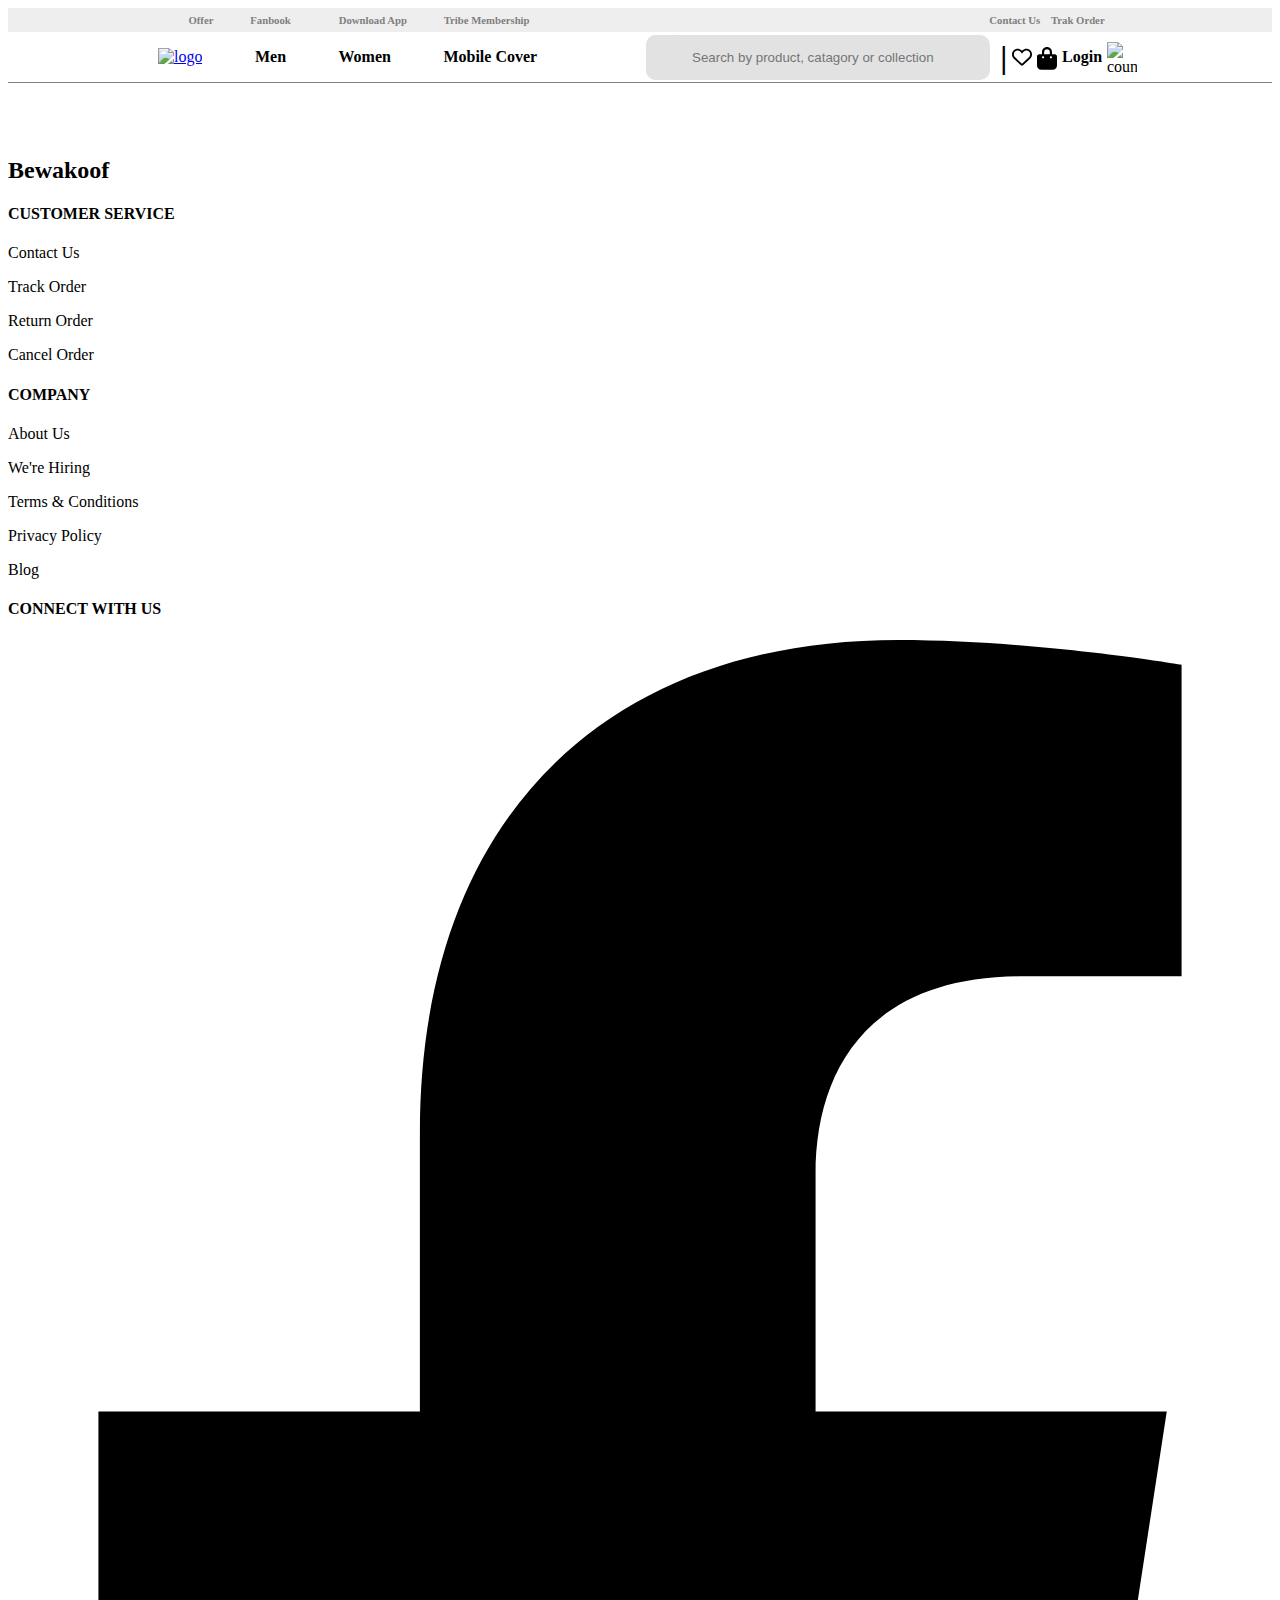
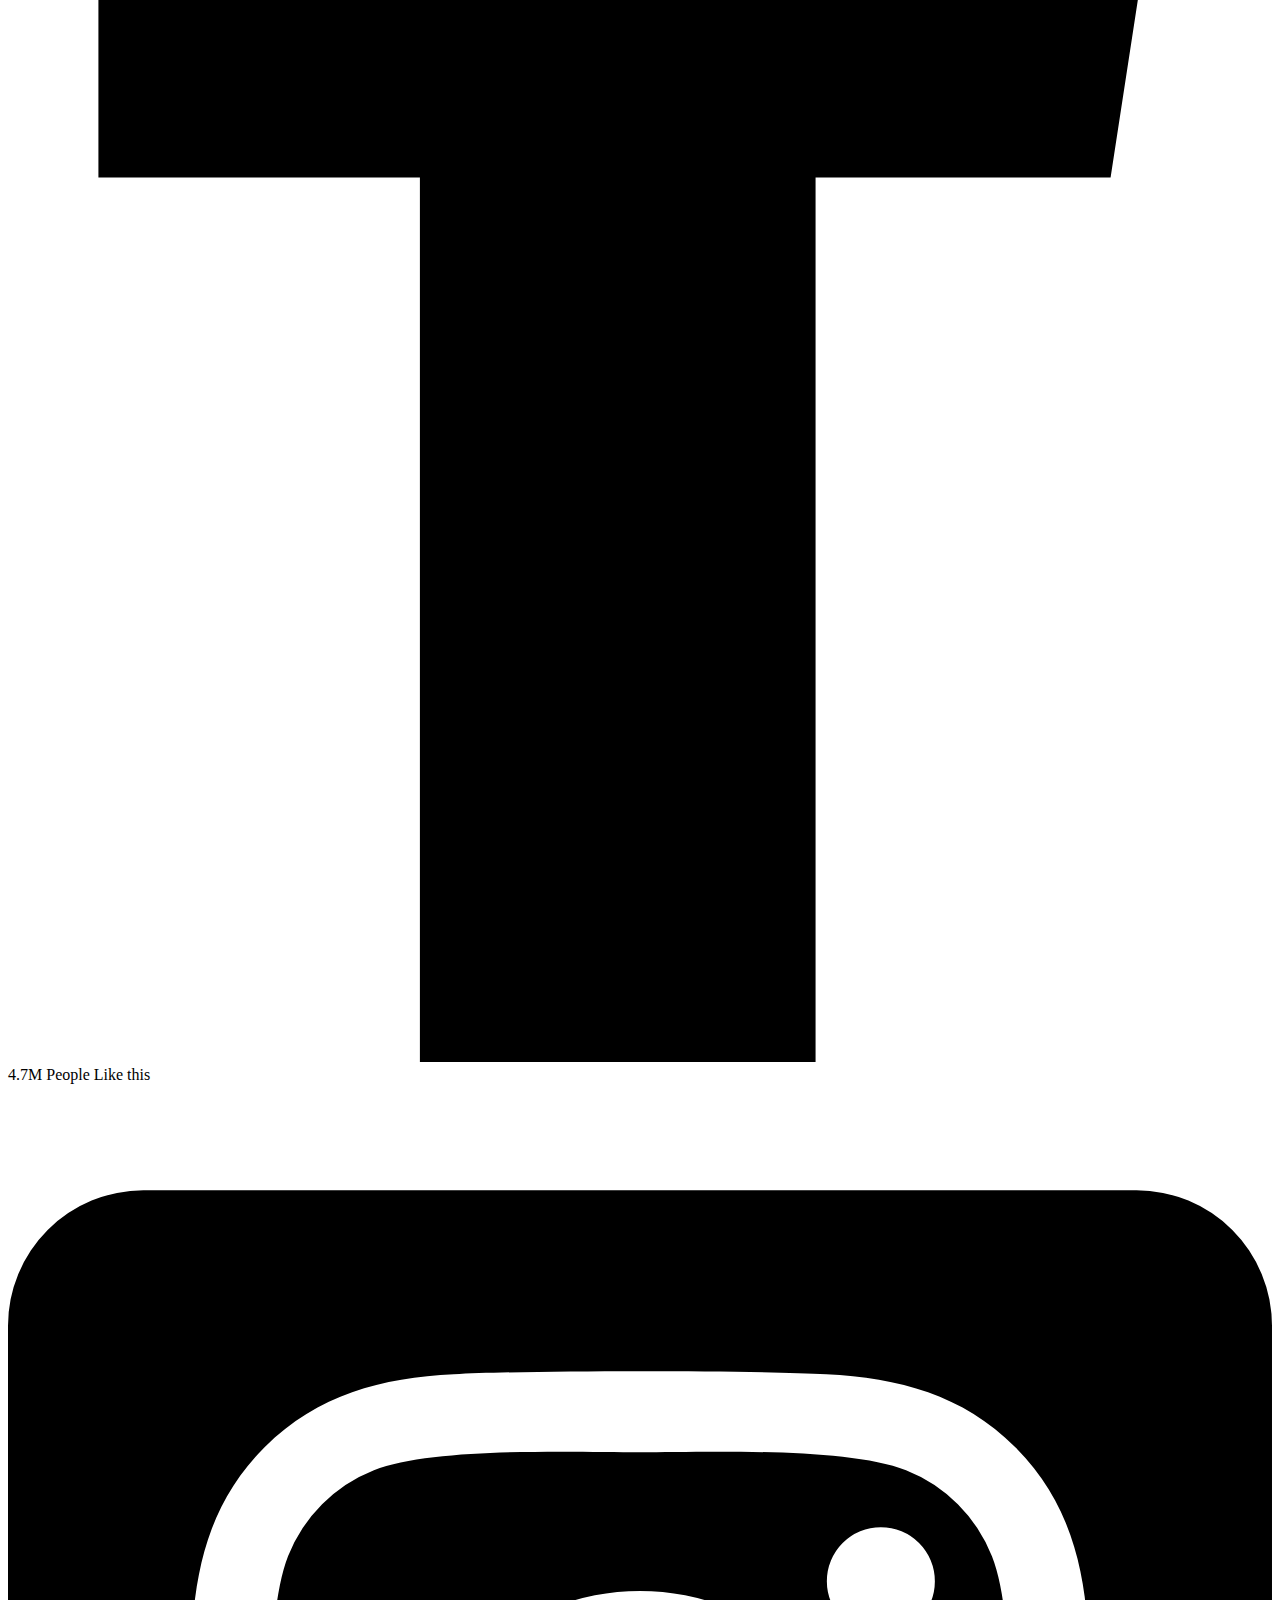
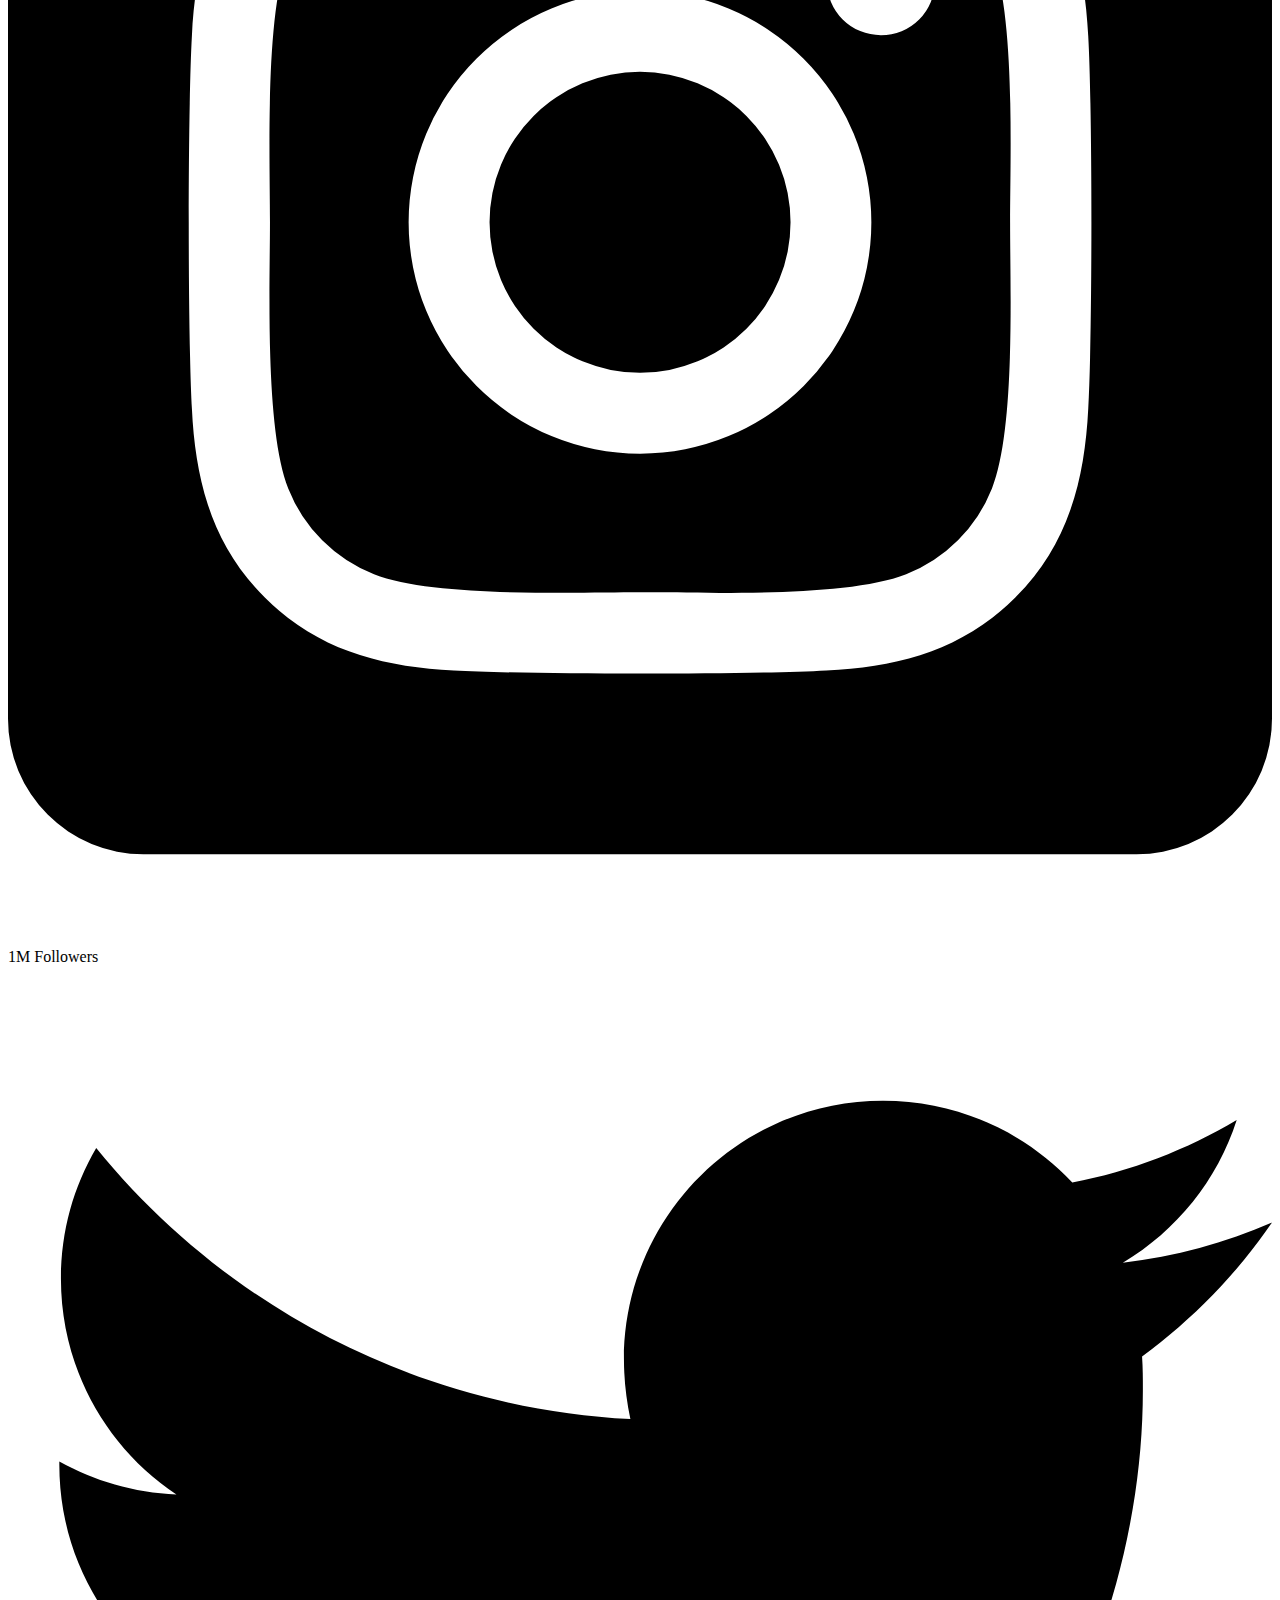
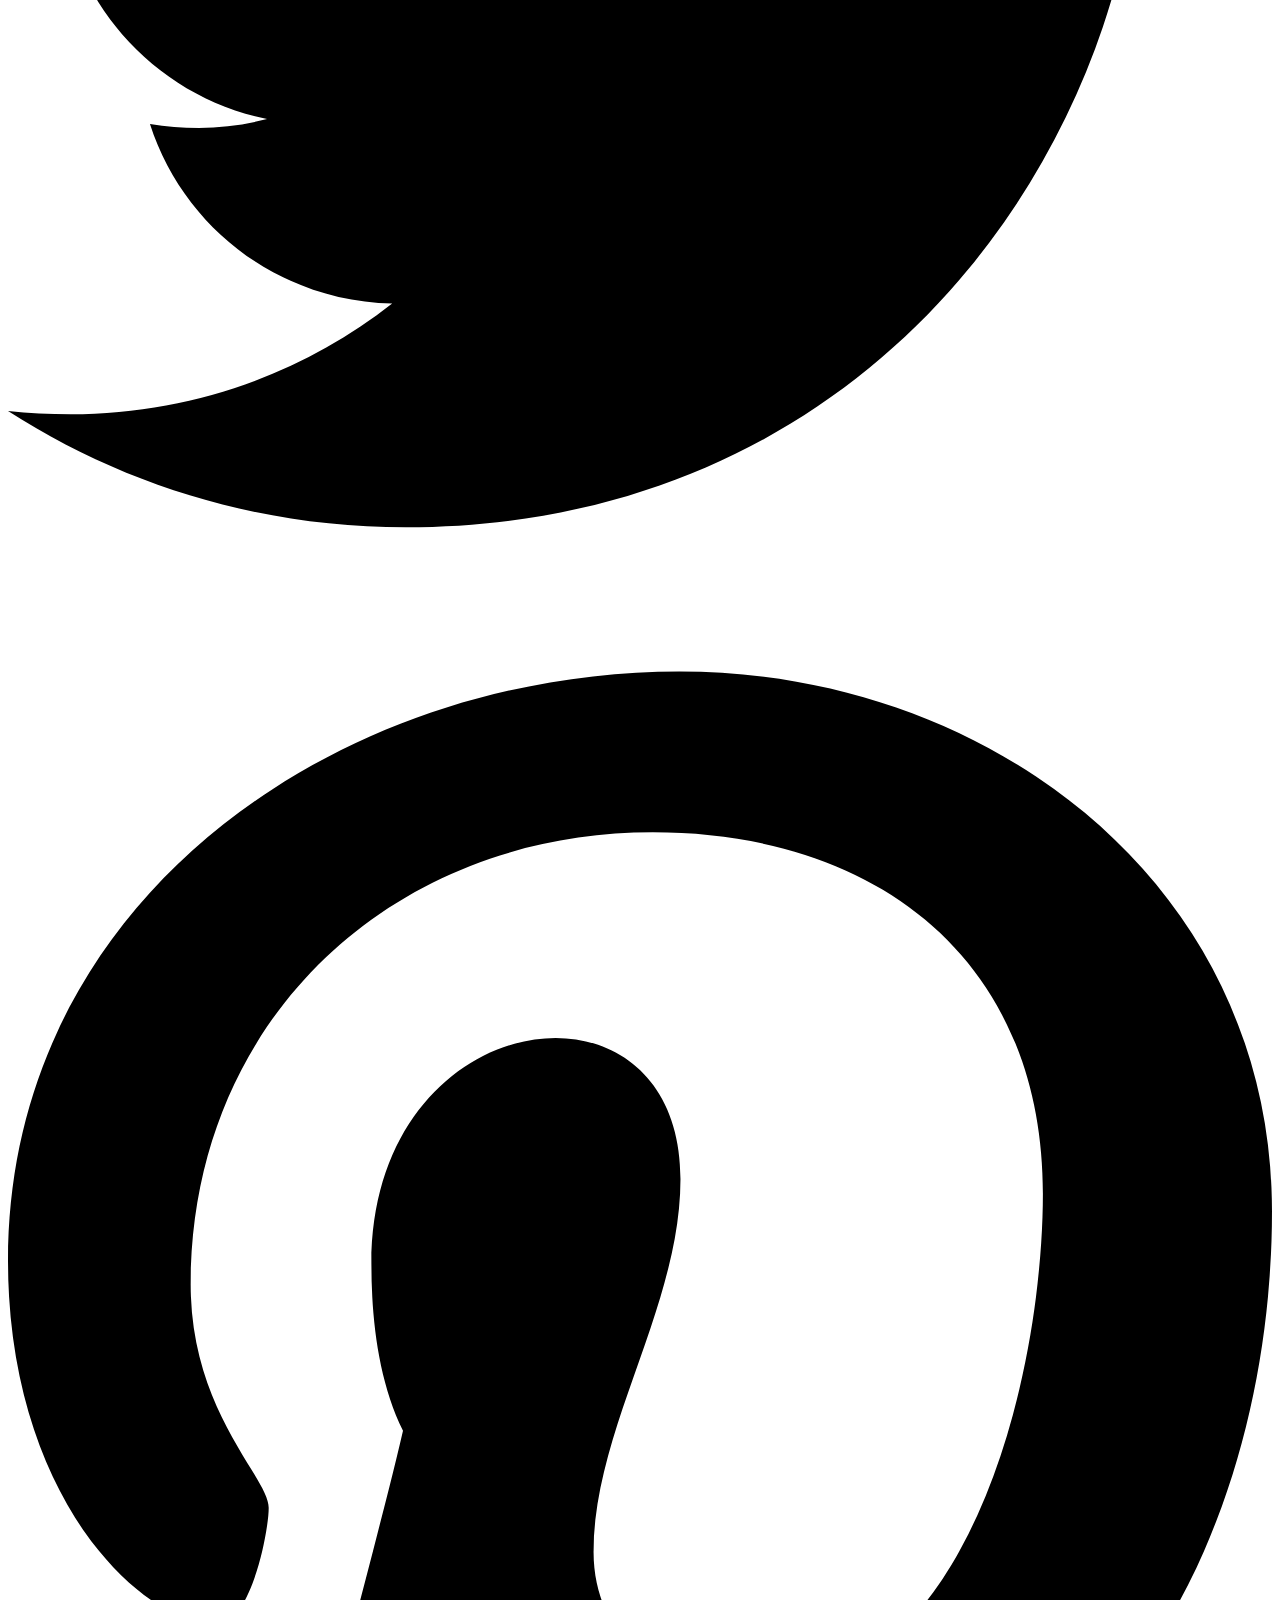
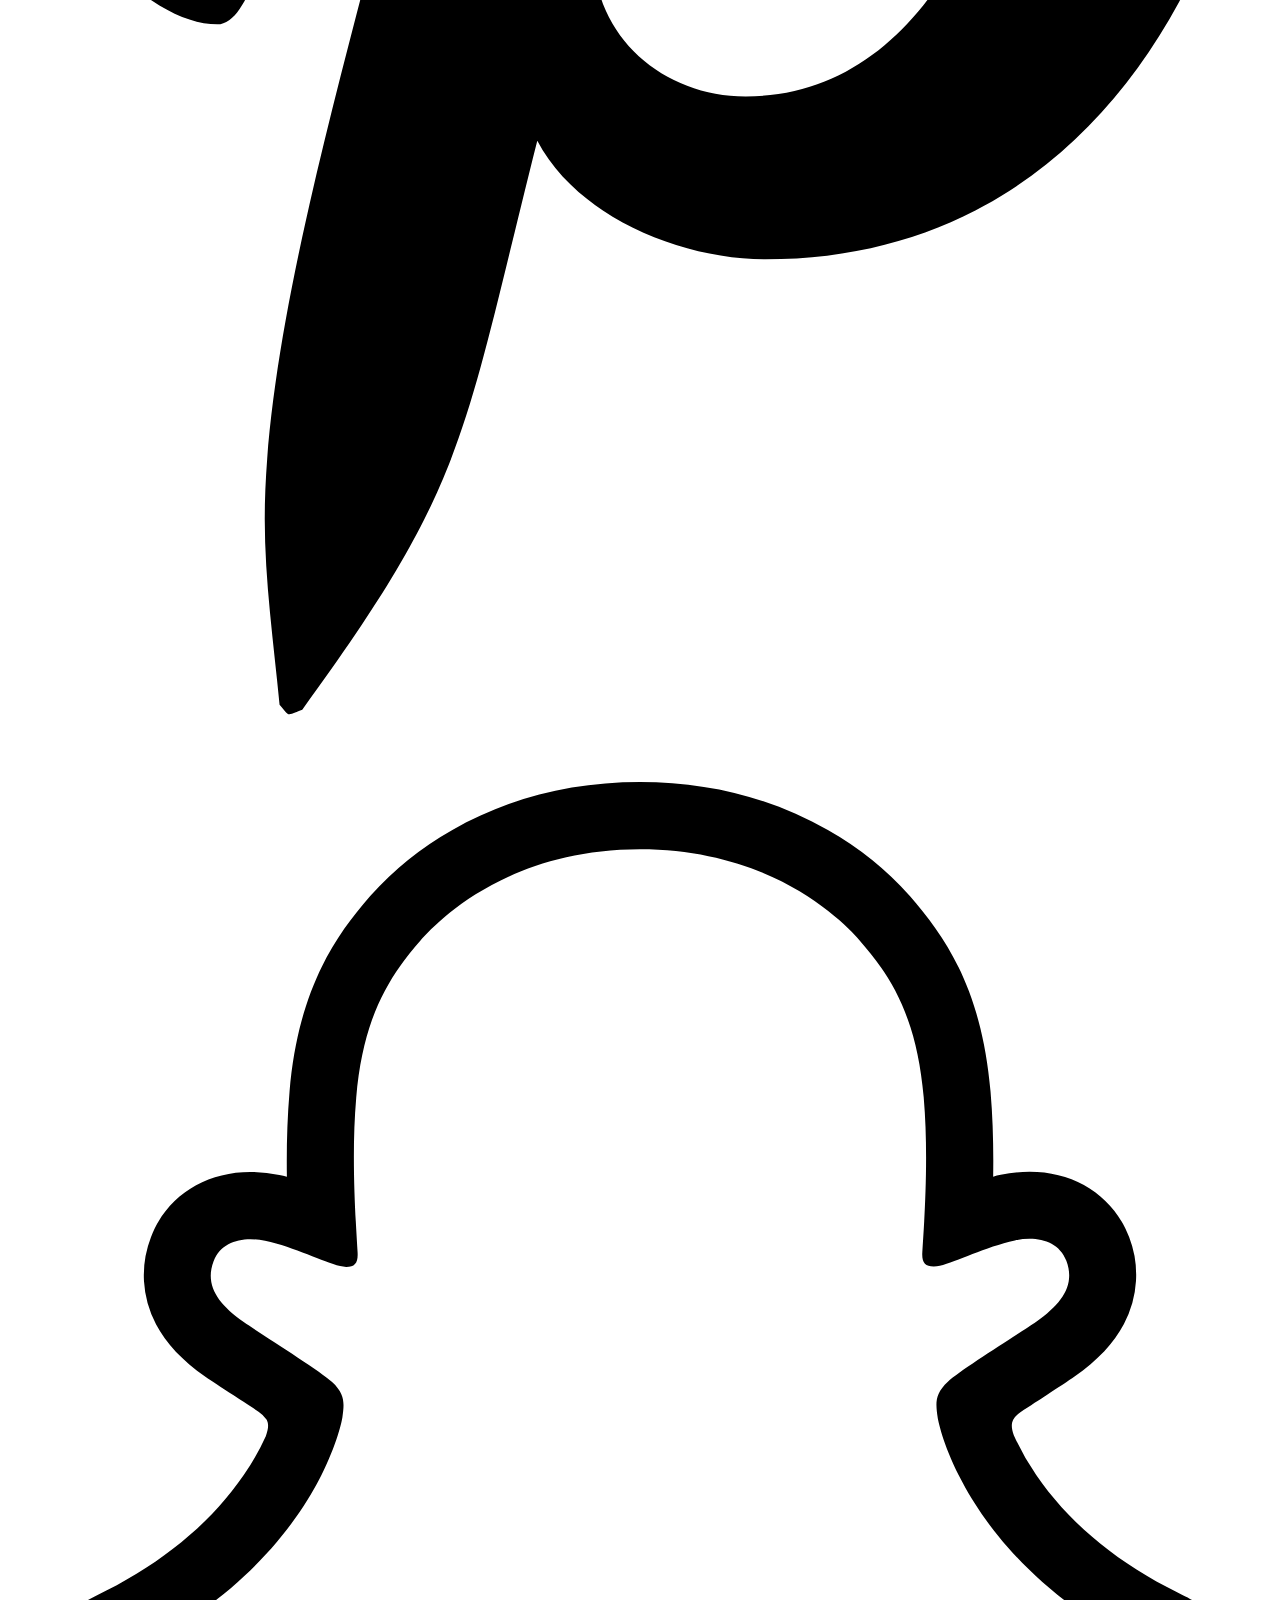
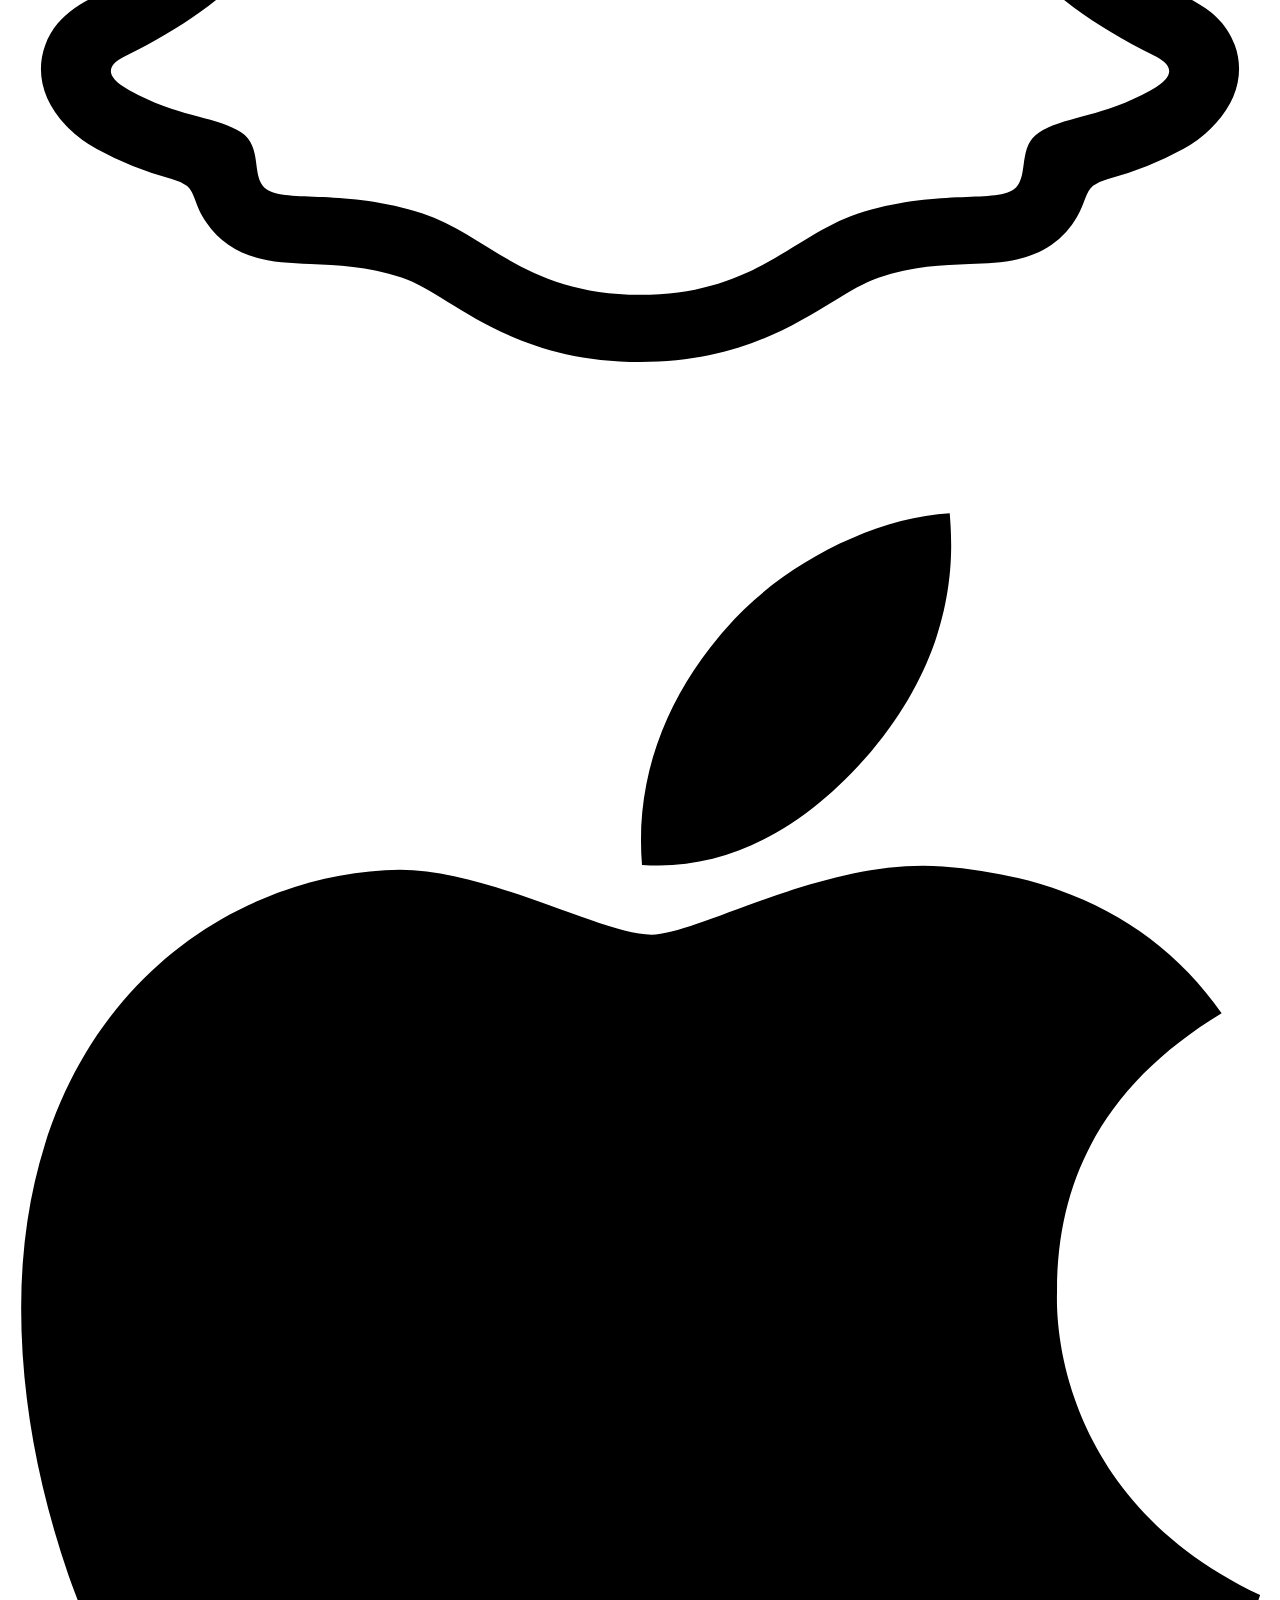
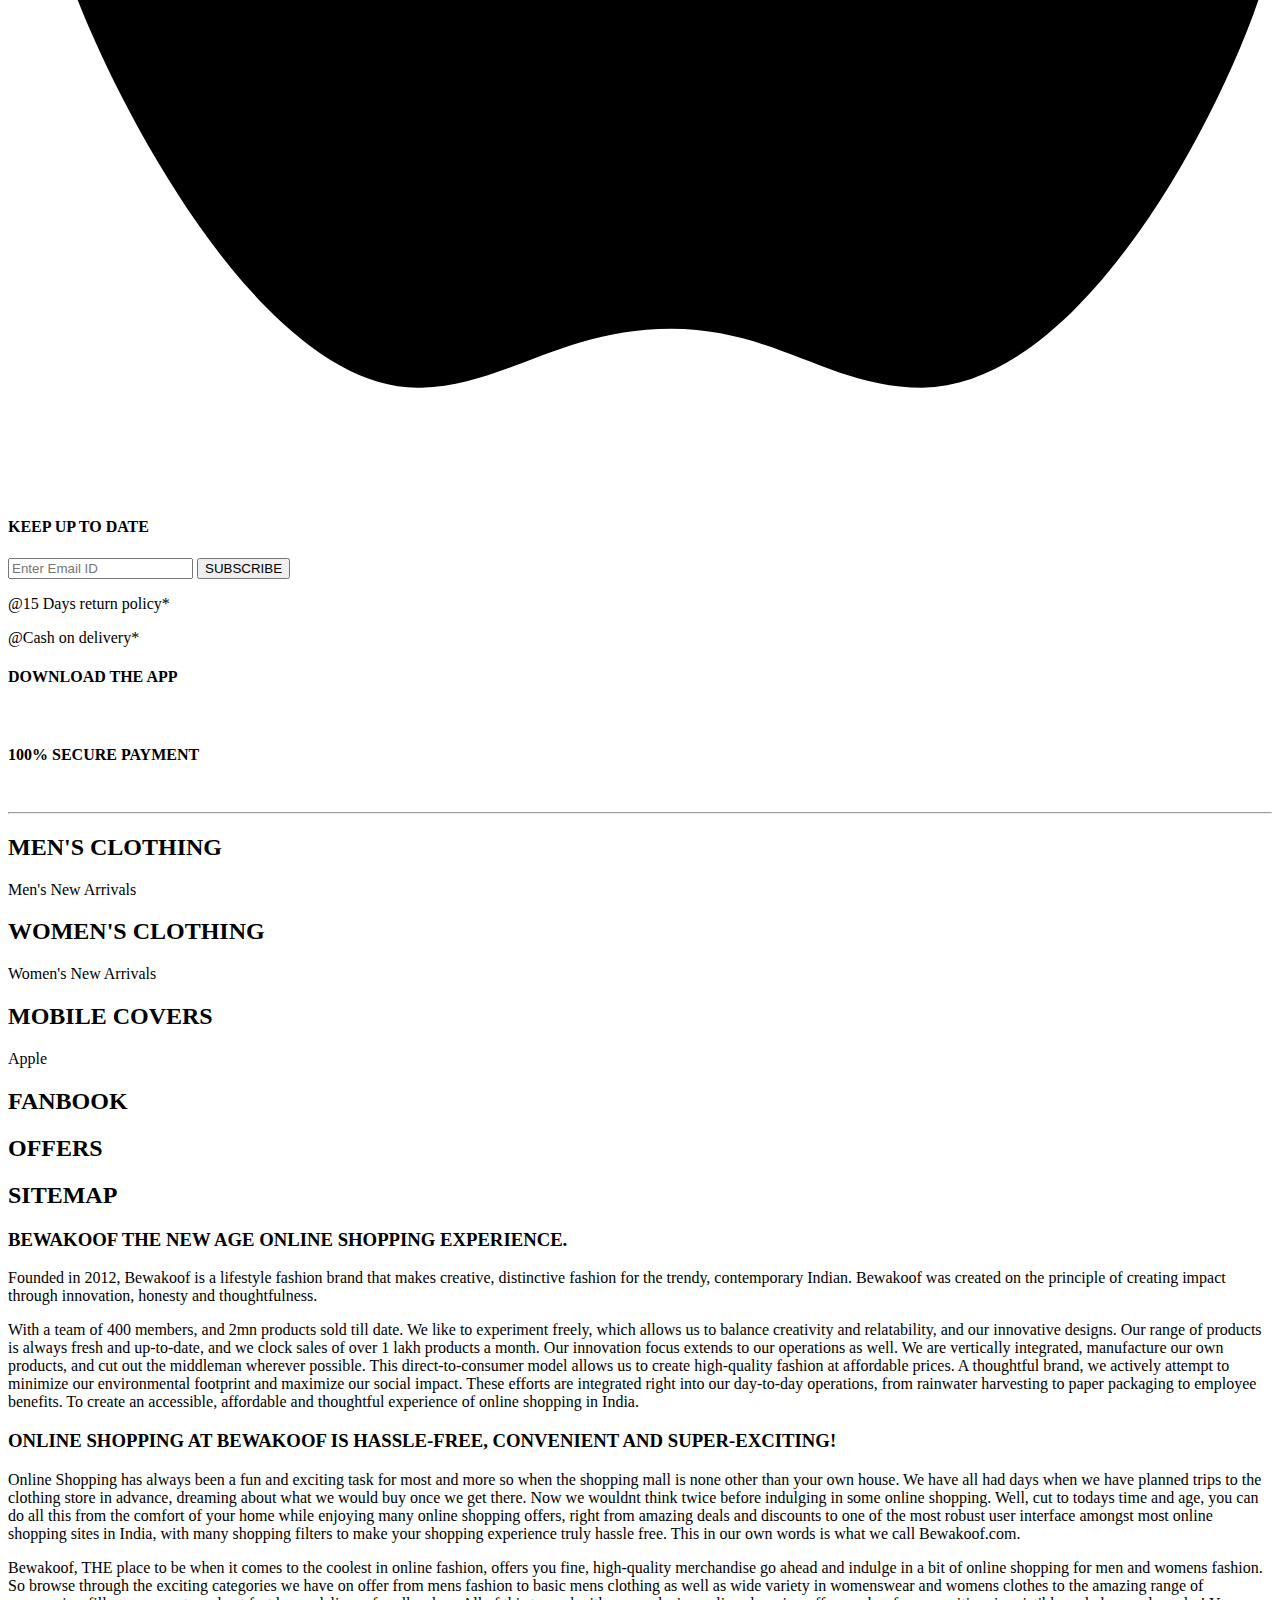
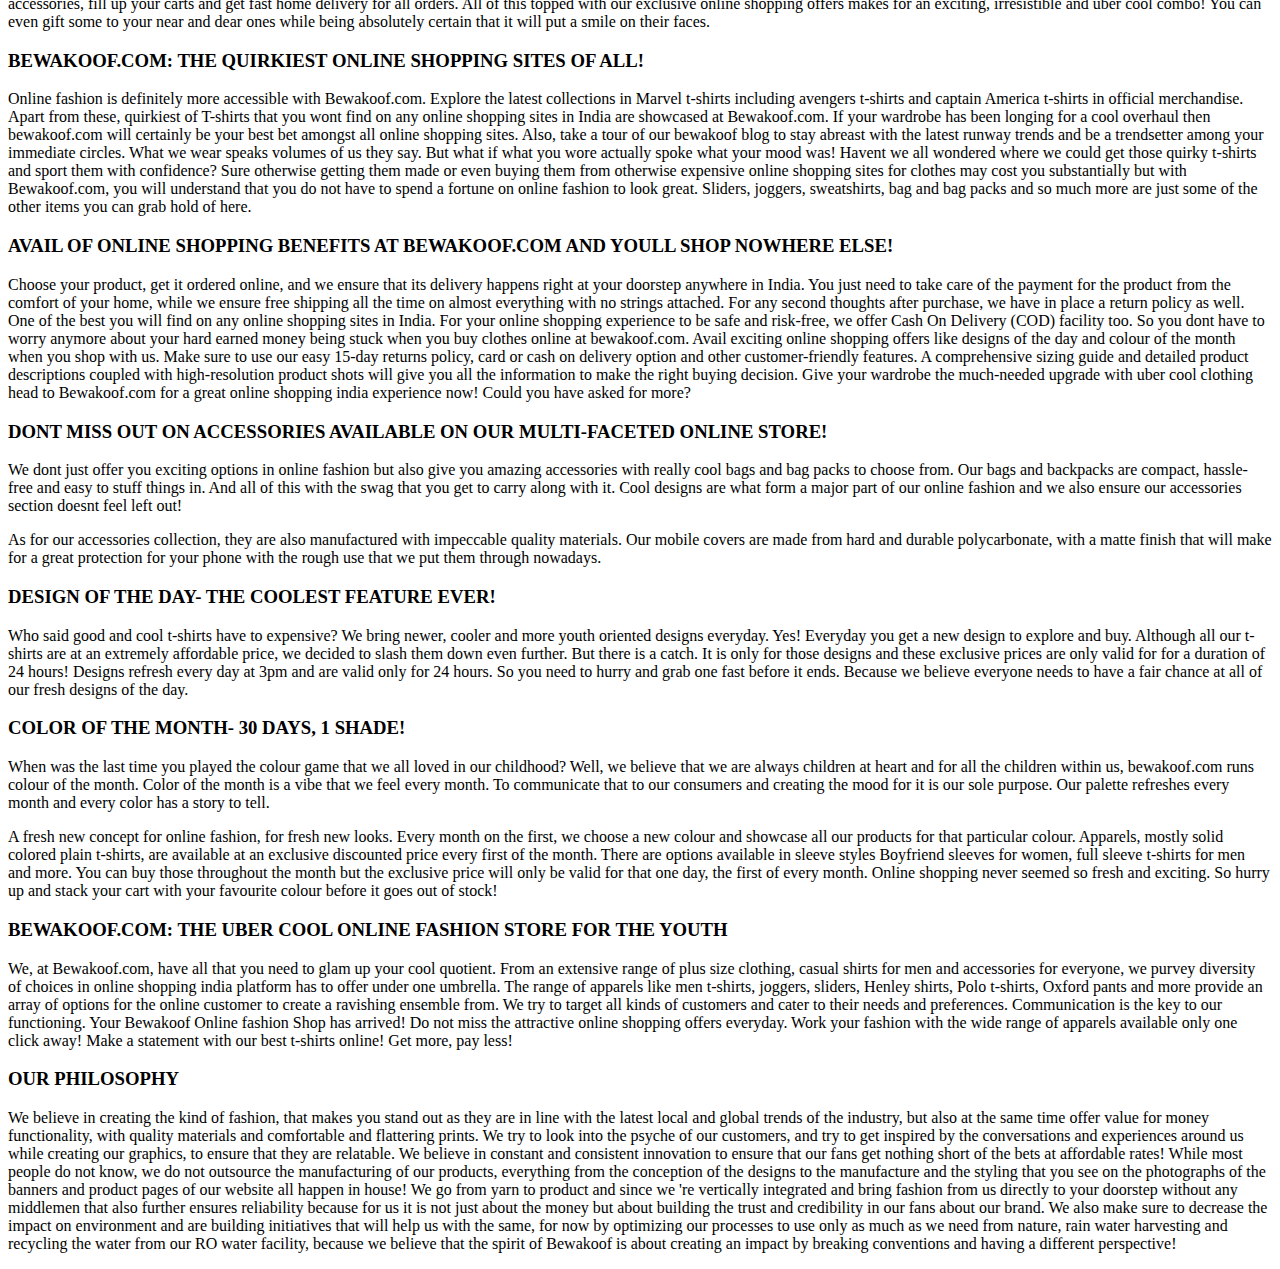
==== index.html @ cba8350e "link logo with index.html" ====
<!DOCTYPE html>
<html lang="en">
<head>
    <meta charset="UTF-8">
    <meta http-equiv="X-UA-Compatible" content="IE=edge">
    <meta name="viewport" content="width=device-width, initial-scale=1.0">
    <title>Document</title>
    <link rel="stylesheet" href="navbar.css">
    <link rel="stylesheet" href="secondnavbar.css">
    <link rel="stylesheet" href="body.css">
    <link rel="stylesheet" href="footer.css">
    
</head>
<!-- navbar -->
<body>
    <div id="container1">
        <div>
            <h6>Offer</h6>
            <h6>Fanbook</h6>
            <h6> Download App</h6>
            <h6>Tribe Membership</h6>
        </div>
        <div>
            <h6>Contact Us</h6>
            <h6>Trak Order</h6>
        </div>
    </div>
    <div id="container">
        <div>
            <a href="index.html"><img id="logo"  src="https://images.bewakoof.com/web/ic-desktop-normal-bwkf-logo.svg" alt="logo"></a>
            <h4 id="hower1">Men</h4>
            <h4 id="hower2">Women</h4>
            <h4 id="hower3">Mobile Cover</h4>
        </div>
        <div>
            <form id="ab">
                <button type="submit"><img src="https://cdn2.iconfinder.com/data/icons/ios-7-icons/50/search-512.png" alt="" id="amd"></button>
                <input  type="text" placeholder=" Search by product, catagory or collection">
                
            </form>
            <h1>|</h1>
            <p class="icon"><svg xmlns="http://www.w3.org/2000/svg" viewBox="0 0 512 512"><!--! Font Awesome Pro 6.2.0 by @fontawesome - https://fontawesome.com License - https://fontawesome.com/license (Commercial License) Copyright 2022 Fonticons, Inc. --><path d="M244 84L255.1 96L267.1 84.02C300.6 51.37 347 36.51 392.6 44.1C461.5 55.58 512 115.2 512 185.1V190.9C512 232.4 494.8 272.1 464.4 300.4L283.7 469.1C276.2 476.1 266.3 480 256 480C245.7 480 235.8 476.1 228.3 469.1L47.59 300.4C17.23 272.1 0 232.4 0 190.9V185.1C0 115.2 50.52 55.58 119.4 44.1C164.1 36.51 211.4 51.37 244 84C243.1 84 244 84.01 244 84L244 84zM255.1 163.9L210.1 117.1C188.4 96.28 157.6 86.4 127.3 91.44C81.55 99.07 48 138.7 48 185.1V190.9C48 219.1 59.71 246.1 80.34 265.3L256 429.3L431.7 265.3C452.3 246.1 464 219.1 464 190.9V185.1C464 138.7 430.4 99.07 384.7 91.44C354.4 86.4 323.6 96.28 301.9 117.1L255.1 163.9z"/></svg></p>
            <p class="icon"><svg xmlns="http://www.w3.org/2000/svg" viewBox="0 0 448 512"><!--! Font Awesome Pro 6.2.0 by @fontawesome - https://fontawesome.com License - https://fontawesome.com/license (Commercial License) Copyright 2022 Fonticons, Inc. --><path d="M160 112c0-35.3 28.7-64 64-64s64 28.7 64 64v48H160V112zm-48 48H48c-26.5 0-48 21.5-48 48V416c0 53 43 96 96 96H352c53 0 96-43 96-96V208c0-26.5-21.5-48-48-48H336V112C336 50.1 285.9 0 224 0S112 50.1 112 112v48zm24 96c-13.3 0-24-10.7-24-24s10.7-24 24-24s24 10.7 24 24s-10.7 24-24 24zm200-24c0 13.3-10.7 24-24 24s-24-10.7-24-24s10.7-24 24-24s24 10.7 24 24z"/></svg></p>
           <h4>Login</h4>
           
           <img id="flag" src="https://images.bewakoof.com/web/india-flag-round-1639566913.png" alt="country origin">
        </div>
    </div>


<!-- body -->


    <div id="container3">
        <div><img src="top.png" alt=""></div>
        <div>
            <img src="https://images.bewakoof.com/web/Gender-Picker-Banner-desktop-mendesktopNEW-1651231162.jpg" alt="" id="img1">
            <img src="https://images.bewakoof.com/web/Gender-Picker-Banner-desktop-Womendesktop-1651231163NEW.jpg" alt="" id="img2">
        </div>
        <div><img src="https://images.bewakoof.com/web/Gender-Picker-Banner-desktop-footer-v1NEW.jpg" alt=""></div>
    </div>
<!-- footer -->
    <div id="footer">
        <!-- logo -->
        <div>
            <h2>Bewakoof</h2>
        </div>
        <!-- cards -->
        <div id="card">
            <div>
                <h4>CUSTOMER SERVICE</h4>
                <p>Contact Us</p>
                <p>Track Order</p>
                <p>Return Order</p>
                <p>Cancel Order</p>
            </div>
            <div>
                <h4>COMPANY</h4>
                <p>About Us</p>
                <p>We're Hiring</p>
                <p>Terms & Conditions</p>
                <p>Privacy Policy</p>
                <p>Blog</p>
            </div>
            <div>
                <h4>CONNECT WITH US</h4>
                <p><span ><svg class="bot" xmlns="http://www.w3.org/2000/svg" viewBox="0 0 320 512"><!--! Font Awesome Pro 6.2.0 by @fontawesome - https://fontawesome.com License - https://fontawesome.com/license (Commercial License) Copyright 2022 Fonticons, Inc. --><path d="M279.14 288l14.22-92.66h-88.91v-60.13c0-25.35 12.42-50.06 52.24-50.06h40.42V6.26S260.43 0 225.36 0c-73.22 0-121.08 44.38-121.08 124.72v70.62H22.89V288h81.39v224h100.17V288z"/></svg></span> 4.7M People Like this</p>
                <p><span><svg class="bot" xmlns="http://www.w3.org/2000/svg" viewBox="0 0 448 512"><!--! Font Awesome Pro 6.2.0 by @fontawesome - https://fontawesome.com License - https://fontawesome.com/license (Commercial License) Copyright 2022 Fonticons, Inc. --><path d="M224,202.66A53.34,53.34,0,1,0,277.36,256,53.38,53.38,0,0,0,224,202.66Zm124.71-41a54,54,0,0,0-30.41-30.41c-21-8.29-71-6.43-94.3-6.43s-73.25-1.93-94.31,6.43a54,54,0,0,0-30.41,30.41c-8.28,21-6.43,71.05-6.43,94.33S91,329.26,99.32,350.33a54,54,0,0,0,30.41,30.41c21,8.29,71,6.43,94.31,6.43s73.24,1.93,94.3-6.43a54,54,0,0,0,30.41-30.41c8.35-21,6.43-71.05,6.43-94.33S357.1,182.74,348.75,161.67ZM224,338a82,82,0,1,1,82-82A81.9,81.9,0,0,1,224,338Zm85.38-148.3a19.14,19.14,0,1,1,19.13-19.14A19.1,19.1,0,0,1,309.42,189.74ZM400,32H48A48,48,0,0,0,0,80V432a48,48,0,0,0,48,48H400a48,48,0,0,0,48-48V80A48,48,0,0,0,400,32ZM382.88,322c-1.29,25.63-7.14,48.34-25.85,67s-41.4,24.63-67,25.85c-26.41,1.49-105.59,1.49-132,0-25.63-1.29-48.26-7.15-67-25.85s-24.63-41.42-25.85-67c-1.49-26.42-1.49-105.61,0-132,1.29-25.63,7.07-48.34,25.85-67s41.47-24.56,67-25.78c26.41-1.49,105.59-1.49,132,0,25.63,1.29,48.33,7.15,67,25.85s24.63,41.42,25.85,67.05C384.37,216.44,384.37,295.56,382.88,322Z"/></svg></span> 1M Followers</p>
                <div><span><svg class="bot2" xmlns="http://www.w3.org/2000/svg" viewBox="0 0 512 512"><!--! Font Awesome Pro 6.2.0 by @fontawesome - https://fontawesome.com License - https://fontawesome.com/license (Commercial License) Copyright 2022 Fonticons, Inc. --><path d="M459.37 151.716c.325 4.548.325 9.097.325 13.645 0 138.72-105.583 298.558-298.558 298.558-59.452 0-114.68-17.219-161.137-47.106 8.447.974 16.568 1.299 25.34 1.299 49.055 0 94.213-16.568 130.274-44.832-46.132-.975-84.792-31.188-98.112-72.772 6.498.974 12.995 1.624 19.818 1.624 9.421 0 18.843-1.3 27.614-3.573-48.081-9.747-84.143-51.98-84.143-102.985v-1.299c13.969 7.797 30.214 12.67 47.431 13.319-28.264-18.843-46.781-51.005-46.781-87.391 0-19.492 5.197-37.36 14.294-52.954 51.655 63.675 129.3 105.258 216.365 109.807-1.624-7.797-2.599-15.918-2.599-24.04 0-57.828 46.782-104.934 104.934-104.934 30.213 0 57.502 12.67 76.67 33.137 23.715-4.548 46.456-13.32 66.599-25.34-7.798 24.366-24.366 44.833-46.132 57.827 21.117-2.273 41.584-8.122 60.426-16.243-14.292 20.791-32.161 39.308-52.628 54.253z"/></svg></span>      <span><svg class="bot2" xmlns="http://www.w3.org/2000/svg" viewBox="0 0 384 512"><!--! Font Awesome Pro 6.2.0 by @fontawesome - https://fontawesome.com License - https://fontawesome.com/license (Commercial License) Copyright 2022 Fonticons, Inc. --><path d="M204 6.5C101.4 6.5 0 74.9 0 185.6 0 256 39.6 296 63.6 296c9.9 0 15.6-27.6 15.6-35.4 0-9.3-23.7-29.1-23.7-67.8 0-80.4 61.2-137.4 140.4-137.4 68.1 0 118.5 38.7 118.5 109.8 0 53.1-21.3 152.7-90.3 152.7-24.9 0-46.2-18-46.2-43.8 0-37.8 26.4-74.4 26.4-113.4 0-66.2-93.9-54.2-93.9 25.8 0 16.8 2.1 35.4 9.6 50.7-13.8 59.4-42 147.9-42 209.1 0 18.9 2.7 37.5 4.5 56.4 3.4 3.8 1.7 3.4 6.9 1.5 50.4-69 48.6-82.5 71.4-172.8 12.3 23.4 44.1 36 69.3 36 106.2 0 153.9-103.5 153.9-196.8C384 71.3 298.2 6.5 204 6.5z"/></svg></span>    <span><svg class="bot2" xmlns="http://www.w3.org/2000/svg" viewBox="0 0 512 512"><!--! Font Awesome Pro 6.2.0 by @fontawesome - https://fontawesome.com License - https://fontawesome.com/license (Commercial License) Copyright 2022 Fonticons, Inc. --><path d="M496.926,366.6c-3.373-9.176-9.8-14.086-17.112-18.153-1.376-.806-2.641-1.451-3.72-1.947-2.182-1.128-4.414-2.22-6.634-3.373-22.8-12.09-40.609-27.341-52.959-45.42a102.889,102.889,0,0,1-9.089-16.12c-1.054-3.013-1-4.724-.248-6.287a10.221,10.221,0,0,1,2.914-3.038c3.918-2.591,7.96-5.22,10.7-6.993,4.885-3.162,8.754-5.667,11.246-7.44,9.362-6.547,15.909-13.5,20-21.278a42.371,42.371,0,0,0,2.1-35.191c-6.2-16.318-21.613-26.449-40.287-26.449a55.543,55.543,0,0,0-11.718,1.24c-1.029.224-2.059.459-3.063.72.174-11.16-.074-22.94-1.066-34.534-3.522-40.758-17.794-62.123-32.674-79.16A130.167,130.167,0,0,0,332.1,36.443C309.515,23.547,283.91,17,256,17S202.6,23.547,180,36.443a129.735,129.735,0,0,0-33.281,26.783c-14.88,17.038-29.152,38.44-32.673,79.161-.992,11.594-1.24,23.435-1.079,34.533-1-.26-2.021-.5-3.051-.719a55.461,55.461,0,0,0-11.717-1.24c-18.687,0-34.125,10.131-40.3,26.449a42.423,42.423,0,0,0,2.046,35.228c4.105,7.774,10.652,14.731,20.014,21.278,2.48,1.736,6.361,4.24,11.246,7.44,2.641,1.711,6.5,4.216,10.28,6.72a11.054,11.054,0,0,1,3.3,3.311c.794,1.624.818,3.373-.36,6.6a102.02,102.02,0,0,1-8.94,15.785c-12.077,17.669-29.363,32.648-51.434,44.639C32.355,348.608,20.2,352.75,15.069,366.7c-3.868,10.528-1.339,22.506,8.494,32.6a49.137,49.137,0,0,0,12.4,9.387,134.337,134.337,0,0,0,30.342,12.139,20.024,20.024,0,0,1,6.126,2.741c3.583,3.137,3.075,7.861,7.849,14.78a34.468,34.468,0,0,0,8.977,9.127c10.019,6.919,21.278,7.353,33.207,7.811,10.776.41,22.989.881,36.939,5.481,5.778,1.91,11.78,5.605,18.736,9.92C194.842,480.951,217.707,495,255.973,495s61.292-14.123,78.118-24.428c6.907-4.24,12.872-7.9,18.489-9.758,13.949-4.613,26.163-5.072,36.939-5.481,11.928-.459,23.187-.893,33.206-7.812a34.584,34.584,0,0,0,10.218-11.16c3.434-5.84,3.348-9.919,6.572-12.771a18.971,18.971,0,0,1,5.753-2.629A134.893,134.893,0,0,0,476.02,408.71a48.344,48.344,0,0,0,13.019-10.193l.124-.149C498.389,388.5,500.708,376.867,496.926,366.6Zm-34.013,18.277c-20.745,11.458-34.533,10.23-45.259,17.137-9.114,5.865-3.72,18.513-10.342,23.076-8.134,5.617-32.177-.4-63.239,9.858-25.618,8.469-41.961,32.822-88.038,32.822s-62.036-24.3-88.076-32.884c-31-10.255-55.092-4.241-63.239-9.858-6.609-4.563-1.24-17.211-10.341-23.076-10.739-6.907-24.527-5.679-45.26-17.075-13.206-7.291-5.716-11.8-1.314-13.937,75.143-36.381,87.133-92.552,87.666-96.719.645-5.046,1.364-9.014-4.191-14.148-5.369-4.96-29.189-19.7-35.8-24.316-10.937-7.638-15.748-15.264-12.2-24.638,2.48-6.485,8.531-8.928,14.879-8.928a27.643,27.643,0,0,1,5.965.67c12,2.6,23.659,8.617,30.392,10.242a10.749,10.749,0,0,0,2.48.335c3.6,0,4.86-1.811,4.612-5.927-.768-13.132-2.628-38.725-.558-62.644,2.84-32.909,13.442-49.215,26.04-63.636,6.051-6.932,34.484-36.976,88.857-36.976s82.88,29.92,88.931,36.827c12.611,14.421,23.225,30.727,26.04,63.636,2.071,23.919.285,49.525-.558,62.644-.285,4.327,1.017,5.927,4.613,5.927a10.648,10.648,0,0,0,2.48-.335c6.745-1.624,18.4-7.638,30.4-10.242a27.641,27.641,0,0,1,5.964-.67c6.386,0,12.4,2.48,14.88,8.928,3.546,9.374-1.24,17-12.189,24.639-6.609,4.612-30.429,19.343-35.8,24.315-5.568,5.134-4.836,9.1-4.191,14.149.533,4.228,12.511,60.4,87.666,96.718C468.629,373.011,476.119,377.524,462.913,384.877Z"/></svg></span>     <span><svg class="bot2" xmlns="http://www.w3.org/2000/svg" viewBox="0 0 384 512"><!--! Font Awesome Pro 6.2.0 by @fontawesome - https://fontawesome.com License - https://fontawesome.com/license (Commercial License) Copyright 2022 Fonticons, Inc. --><path d="M318.7 268.7c-.2-36.7 16.4-64.4 50-84.8-18.8-26.9-47.2-41.7-84.7-44.6-35.5-2.8-74.3 20.7-88.5 20.7-15 0-49.4-19.7-76.4-19.7C63.3 141.2 4 184.8 4 273.5q0 39.3 14.4 81.2c12.8 36.7 59 126.7 107.2 125.2 25.2-.6 43-17.9 75.8-17.9 31.8 0 48.3 17.9 76.4 17.9 48.6-.7 90.4-82.5 102.6-119.3-65.2-30.7-61.7-90-61.7-91.9zm-56.6-164.2c27.3-32.4 24.8-61.9 24-72.5-24.1 1.4-52 16.4-67.9 34.9-17.5 19.8-27.8 44.3-25.6 71.9 26.1 2 49.9-11.4 69.5-34.3z"/></svg></span></div>
            </div>
            <div>
                <h4>KEEP UP TO DATE</h4>
                <form>
                    <input type="text" name="" id="input1" placeholder="Enter Email ID">
                    <button>SUBSCRIBE</button>
                </form>
            </div>
            <div>
                <p><span>@</span>15 Days return policy*</p>
                <p><span>@</span>Cash on delivery*</p>
            </div>
            <div>
                <h4>DOWNLOAD THE APP</h4>
                <div>
                    <img src="https://images.bewakoof.com/web/app_android_v1.png" alt="">
                    <img src="https://images.bewakoof.com/web/app_ios_v1.png" alt="">
                </div>
            </div>
            <div>
                <h4>100% SECURE PAYMENT</h4>
                <div>
                    <img src="https://images.bewakoof.com/web/secure-payments-image.png" alt="">
                    <img src="" alt="">
                    <img src="" alt="">
                    <img src="" alt="">
                    <img src="" alt="">
                    <img src="" alt="">
                    <img src="" alt="">
                </div>
            </div>
        </div>
        <hr>
        <!-- 2nd card -->
        <div class="card2">
            <div>
                <h2>MEN'S CLOTHING</h2>
                    <p>Men's New Arrivals</p>
            </div>
            <div>
                <h2>WOMEN'S CLOTHING</h2>
                <p>Women's New Arrivals</p>
            </div>
            <div>
                <h2>MOBILE COVERS</h2>
                <p>Apple</p>
            </div>
            <div >
                <h2 class="blue">FANBOOK</h2>
                <h2 class="blue">OFFERS</h2>
                <h2 class="blue">SITEMAP</h2>
            </div>
        </div>
    </div>
    <div id="last">
        <h3>BEWAKOOF THE NEW AGE ONLINE SHOPPING EXPERIENCE.</h3>
        <p>Founded in 2012, Bewakoof is a lifestyle fashion brand that makes creative, distinctive fashion for the trendy, contemporary Indian. Bewakoof was created on the principle of creating impact through innovation, honesty and thoughtfulness.</p>
        <p>With a team of 400 members, and 2mn products sold till date. We like to experiment freely, which allows us to balance creativity and relatability, and our innovative designs. Our range of products is always fresh and up-to-date, and we clock sales of over 1 lakh products a month. Our innovation focus extends to our operations as well. We are vertically integrated, manufacture our own products, and cut out the middleman wherever possible. This direct-to-consumer model allows us to create high-quality fashion at affordable prices. A thoughtful brand, we actively attempt to minimize our environmental footprint and maximize our social impact. These efforts are integrated right into our day-to-day operations, from rainwater harvesting to paper packaging to employee benefits. To create an accessible, affordable and thoughtful experience of online shopping in India.</p>

        <h3>ONLINE SHOPPING AT BEWAKOOF IS HASSLE-FREE, CONVENIENT AND SUPER-EXCITING!</h3>
        <p>Online Shopping has always been a fun and exciting task for most and more so when the shopping mall is none other than your own house. We have all had days when we have planned trips to the clothing store in advance, dreaming about what we would buy once we get there. Now we wouldnt think twice before indulging in some online shopping. Well, cut to todays time and age, you can do all this from the comfort of your home while enjoying many online shopping offers, right from amazing deals and discounts to one of the most robust user interface amongst most online shopping sites in India, with many shopping filters to make your shopping experience truly hassle free. This in our own words is what we call Bewakoof.com.</p>
        <p>Bewakoof, THE place to be when it comes to the coolest in online fashion, offers you fine, high-quality merchandise go ahead and indulge in a bit of online shopping for men and womens fashion. So browse through the exciting categories we have on offer from mens fashion to basic mens clothing as well as wide variety in womenswear and womens clothes to the amazing range of accessories, fill up your carts and get fast home delivery for all orders. All of this topped with our exclusive online shopping offers makes for an exciting, irresistible and uber cool combo! You can even gift some to your near and dear ones while being absolutely certain that it will put a smile on their faces.</p>

        <h3>BEWAKOOF.COM: THE QUIRKIEST ONLINE SHOPPING SITES OF ALL!</h3>
        <p>Online fashion is definitely more accessible with Bewakoof.com. Explore the latest collections in Marvel t-shirts including avengers t-shirts and captain America t-shirts in official merchandise. Apart from these, quirkiest of T-shirts that you wont find on any online shopping sites in India are showcased at Bewakoof.com. If your wardrobe has been longing for a cool overhaul then bewakoof.com will certainly be your best bet amongst all online shopping sites. Also, take a tour of our bewakoof blog to stay abreast with the latest runway trends and be a trendsetter among your immediate circles. What we wear speaks volumes of us they say. But what if what you wore actually spoke what your mood was! Havent we all wondered where we could get those quirky t-shirts and sport them with confidence? Sure otherwise getting them made or even buying them from otherwise expensive online shopping sites for clothes may cost you substantially but with Bewakoof.com, you will understand that you do not have to spend a fortune on online fashion to look great. Sliders, joggers, sweatshirts, bag and bag packs and so much more are just some of the other items you can grab hold of here.</p>
        

        <h3>AVAIL OF ONLINE SHOPPING BENEFITS AT BEWAKOOF.COM AND YOULL SHOP NOWHERE ELSE!</h3>
        <p>Choose your product, get it ordered online, and we ensure that its delivery happens right at your doorstep anywhere in India. You just need to take care of the payment for the product from the comfort of your home, while we ensure free shipping all the time on almost everything with no strings attached. For any second thoughts after purchase, we have in place a return policy as well. One of the best you will find on any online shopping sites in India. For your online shopping experience to be safe and risk-free, we offer Cash On Delivery (COD) facility too. So you dont have to worry anymore about your hard earned money being stuck when you buy clothes online at bewakoof.com. Avail exciting online shopping offers like designs of the day and colour of the month when you shop with us. Make sure to use our easy 15-day returns policy, card or cash on delivery option and other customer-friendly features. A comprehensive sizing guide and detailed product descriptions coupled with high-resolution product shots will give you all the information to make the right buying decision. Give your wardrobe the much-needed upgrade with uber cool clothing head to Bewakoof.com for a great online shopping india experience now! Could you have asked for more?</p>
        

        <h3>DONT MISS OUT ON ACCESSORIES AVAILABLE ON OUR MULTI-FACETED ONLINE STORE!</h3>
        <p>We dont just offer you exciting options in online fashion but also give you amazing accessories with really cool bags and bag packs to choose from. Our bags and backpacks are compact, hassle-free and easy to stuff things in. And all of this with the swag that you get to carry along with it. Cool designs are what form a major part of our online fashion and we also ensure our accessories section doesnt feel left out!</p>
        <p>As for our accessories collection, they are also manufactured with impeccable quality materials. Our mobile covers are made from hard and durable polycarbonate, with a matte finish that will make for a great protection for your phone with the rough use that we put them through nowadays.</p>

        <h3>DESIGN OF THE DAY- THE COOLEST FEATURE EVER!</h3>
        <p>Who said good and cool t-shirts have to expensive? We bring newer, cooler and more youth oriented designs everyday. Yes! Everyday you get a new design to explore and buy. Although all our t-shirts are at an extremely affordable price, we decided to slash them down even further. But there is a catch. It is only for those designs and these exclusive prices are only valid for for a duration of 24 hours! Designs refresh every day at 3pm and are valid only for 24 hours. So you need to hurry and grab one fast before it ends. Because we believe everyone needs to have a fair chance at all of our fresh designs of the day.</p>
        

        <h3>COLOR OF THE MONTH- 30 DAYS, 1 SHADE!</h3>
        <p>When was the last time you played the colour game that we all loved in our childhood? Well, we believe that we are always children at heart and for all the children within us, bewakoof.com runs colour of the month. Color of the month is a vibe that we feel every month. To communicate that to our consumers and creating the mood for it is our sole purpose. Our palette refreshes every month and every color has a story to tell.</p>
        <p>A fresh new concept for online fashion, for fresh new looks. Every month on the first, we choose a new colour and showcase all our products for that particular colour. Apparels, mostly solid colored plain t-shirts, are available at an exclusive discounted price every first of the month. There are options available in sleeve styles Boyfriend sleeves for women, full sleeve t-shirts for men and more. You can buy those throughout the month but the exclusive price will only be valid for that one day, the first of every month. Online shopping never seemed so fresh and exciting. So hurry up and stack your cart with your favourite colour before it goes out of stock!</p>

        <h3>BEWAKOOF.COM: THE UBER COOL ONLINE FASHION STORE FOR THE YOUTH</h3>
        <p>We, at Bewakoof.com, have all that you need to glam up your cool quotient. From an extensive range of plus size clothing, casual shirts for men and accessories for everyone, we purvey diversity of choices in online shopping india platform has to offer under one umbrella. The range of apparels like men t-shirts, joggers, sliders, Henley shirts, Polo t-shirts, Oxford pants and more provide an array of options for the online customer to create a ravishing ensemble from. We try to target all kinds of customers and cater to their needs and preferences. Communication is the key to our functioning. Your Bewakoof Online fashion Shop has arrived! Do not miss the attractive online shopping offers everyday. Work your fashion with the wide range of apparels available only one click away! Make a statement with our best t-shirts online! Get more, pay less!</p>
        

        <h3>OUR PHILOSOPHY</h3>
        <p>We believe in creating the kind of fashion, that makes you stand out as they are in line with the latest local and global trends of the industry, but also at the same time offer value for money functionality, with quality materials and comfortable and flattering prints. We try to look into the psyche of our customers, and try to get inspired by the conversations and experiences around us while creating our graphics, to ensure that they are relatable. We believe in constant and consistent innovation to ensure that our fans get nothing short of the bets at affordable rates! While most people do not know, we do not outsource the manufacturing of our products, everything from the conception of the designs to the manufacture and the styling that you see on the photographs of the banners and product pages of our website all happen in house! We go from yarn to product and since we 're vertically integrated and bring fashion from us directly to your doorstep without any middlemen that also further ensures reliability because for us it is not just about the money but about building the trust and credibility in our fans about our brand. We also make sure to decrease the impact on environment and are building initiatives that will help us with the same, for now by optimizing our processes to use only as much as we need from nature, rain water harvesting and recycling the water from our RO water facility, because we believe that the spirit of Bewakoof is about creating an impact by breaking conventions and having a different perspective!</p>
        
    </div>
    
</body>
</html>
---- navbar.css ----
#container1{
    border: 0px solid red;
    height: 20px;
    display: flex;padding: 2px;
    justify-content: space-between;
    align-items: center;
    margin-top: 0%;
    background-color: #eeeeee;
    color: grey;
}
#container1>:nth-child(1){
    border: 0px solid blue;
    width: 30%;height: 100%;
    display: flex;
    justify-content: space-around;
    align-items: center;
    margin-left: 160px;
    text-decoration: none;
}


#container1>:nth-child(2){
    border: 0px solid blue;
    width: 10%;height: 100%;
    display: flex;
    justify-content: space-around;
    align-items: center;
    margin-right: 160px;
}
---- secondnavbar.css ----
#container{
    border: 0px solid red; width: 100%;height: 50px;
    display: flex; justify-content: space-between;
    border-bottom: 0.8px solid grey;
}
#container>:nth-child(1){
    border: 0px solid blue;
    width: 30%;height: auto;
    display: flex;justify-content: space-between;
    align-items: center; margin-left: 150px;
    
}
#logo{
    width: 150px;height: 60px;
    max-width: 150px;
}
.icon{
    width: 20px;height: 20px;
  
}

#ab{
    border: 0px solid blue;
    width: 100%;height: 90%;
    max-width: fit-content;
    background-color: rgb(226, 226, 226);
    display: flex;border-radius: 10px;
    margin: 5px;
}
#ab button{
    border: 0px solid;border-radius: 10px;
    width: 40px;height: 100%;
    background-color: rgb(226, 226, 226);
}
#ab input{
    background: transparent; width: 300px;
    border: 0px; flex: 1;outline: none;
}

#amd{
    width: 15px;height: 10px;
}




#container>:nth-child(2){
    border: 0px solid red;
    width: 40%;display: flex;
    justify-content: space-evenly;
    margin-right: 130px;
    align-items: center;
}
#flag{
    width: 30px;height: 30px;
}

#hower1:hover{
    list-style: decimal-leading-zero;
}
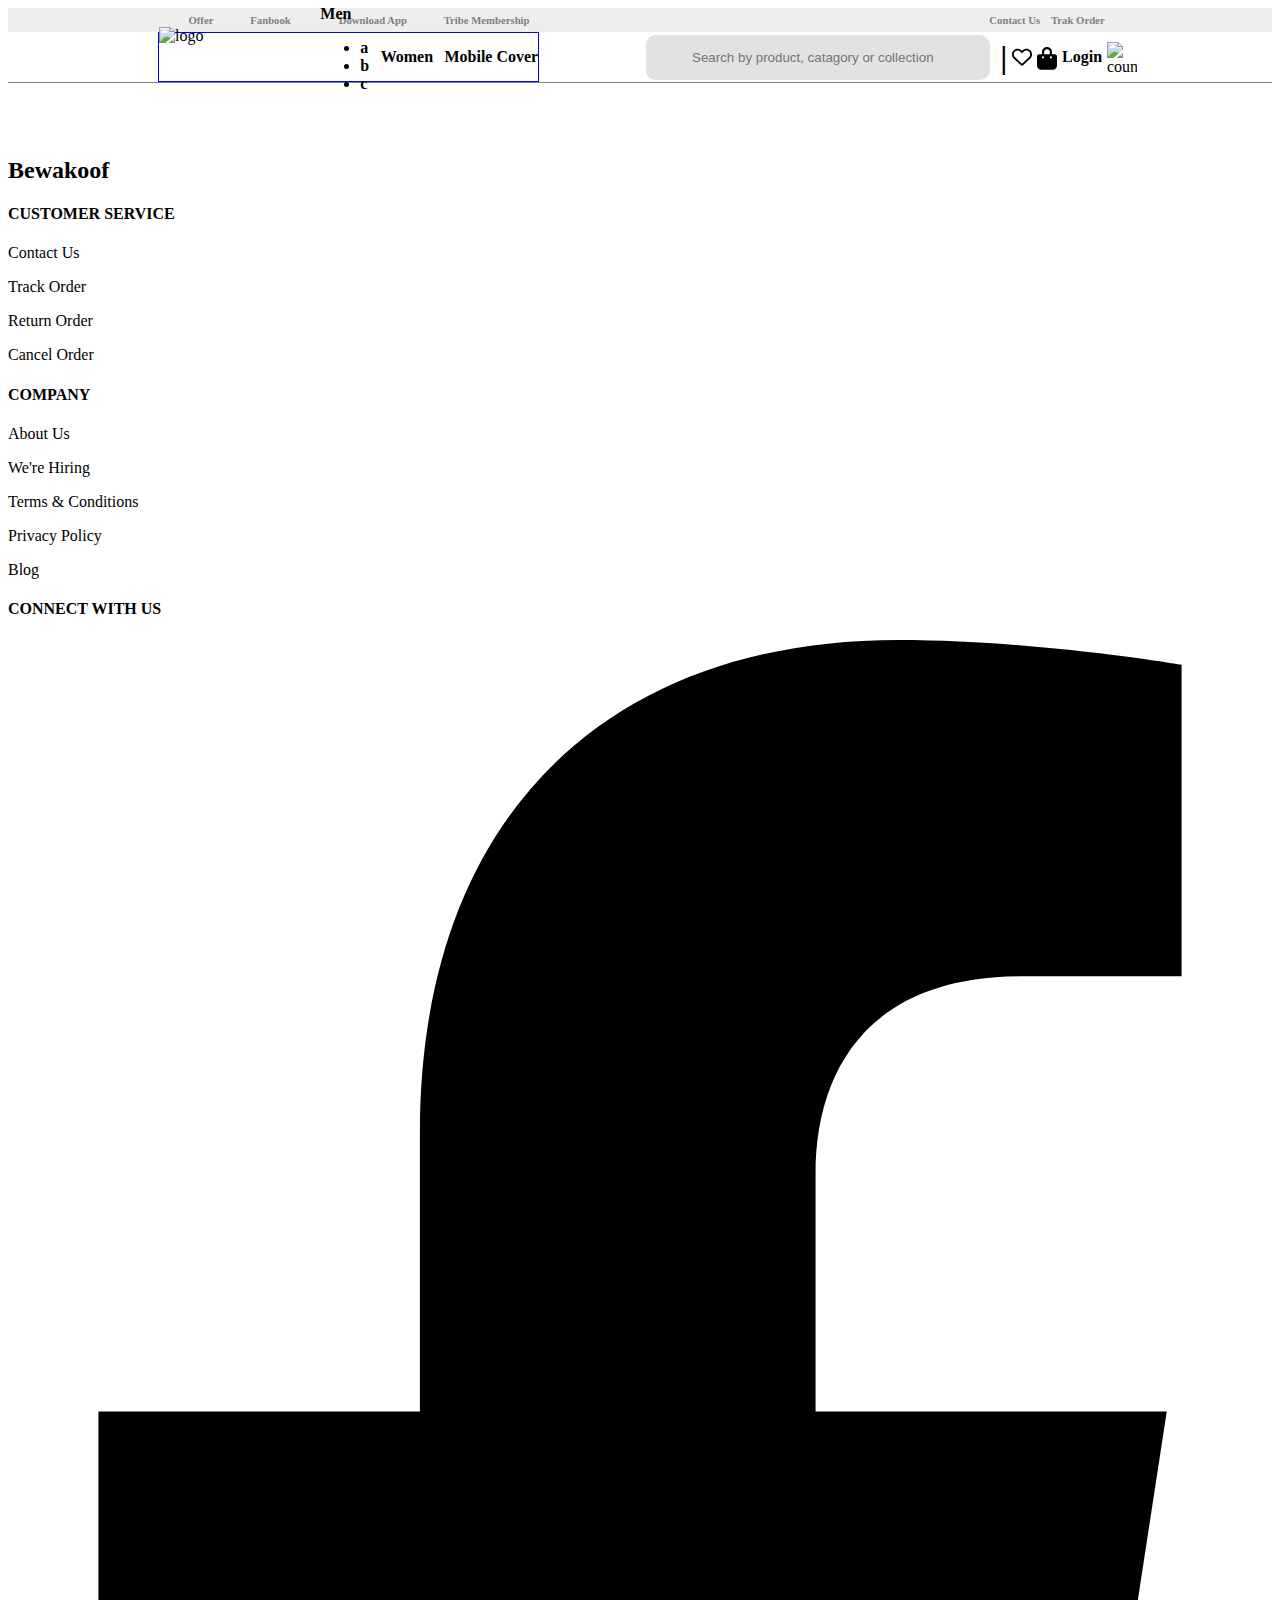
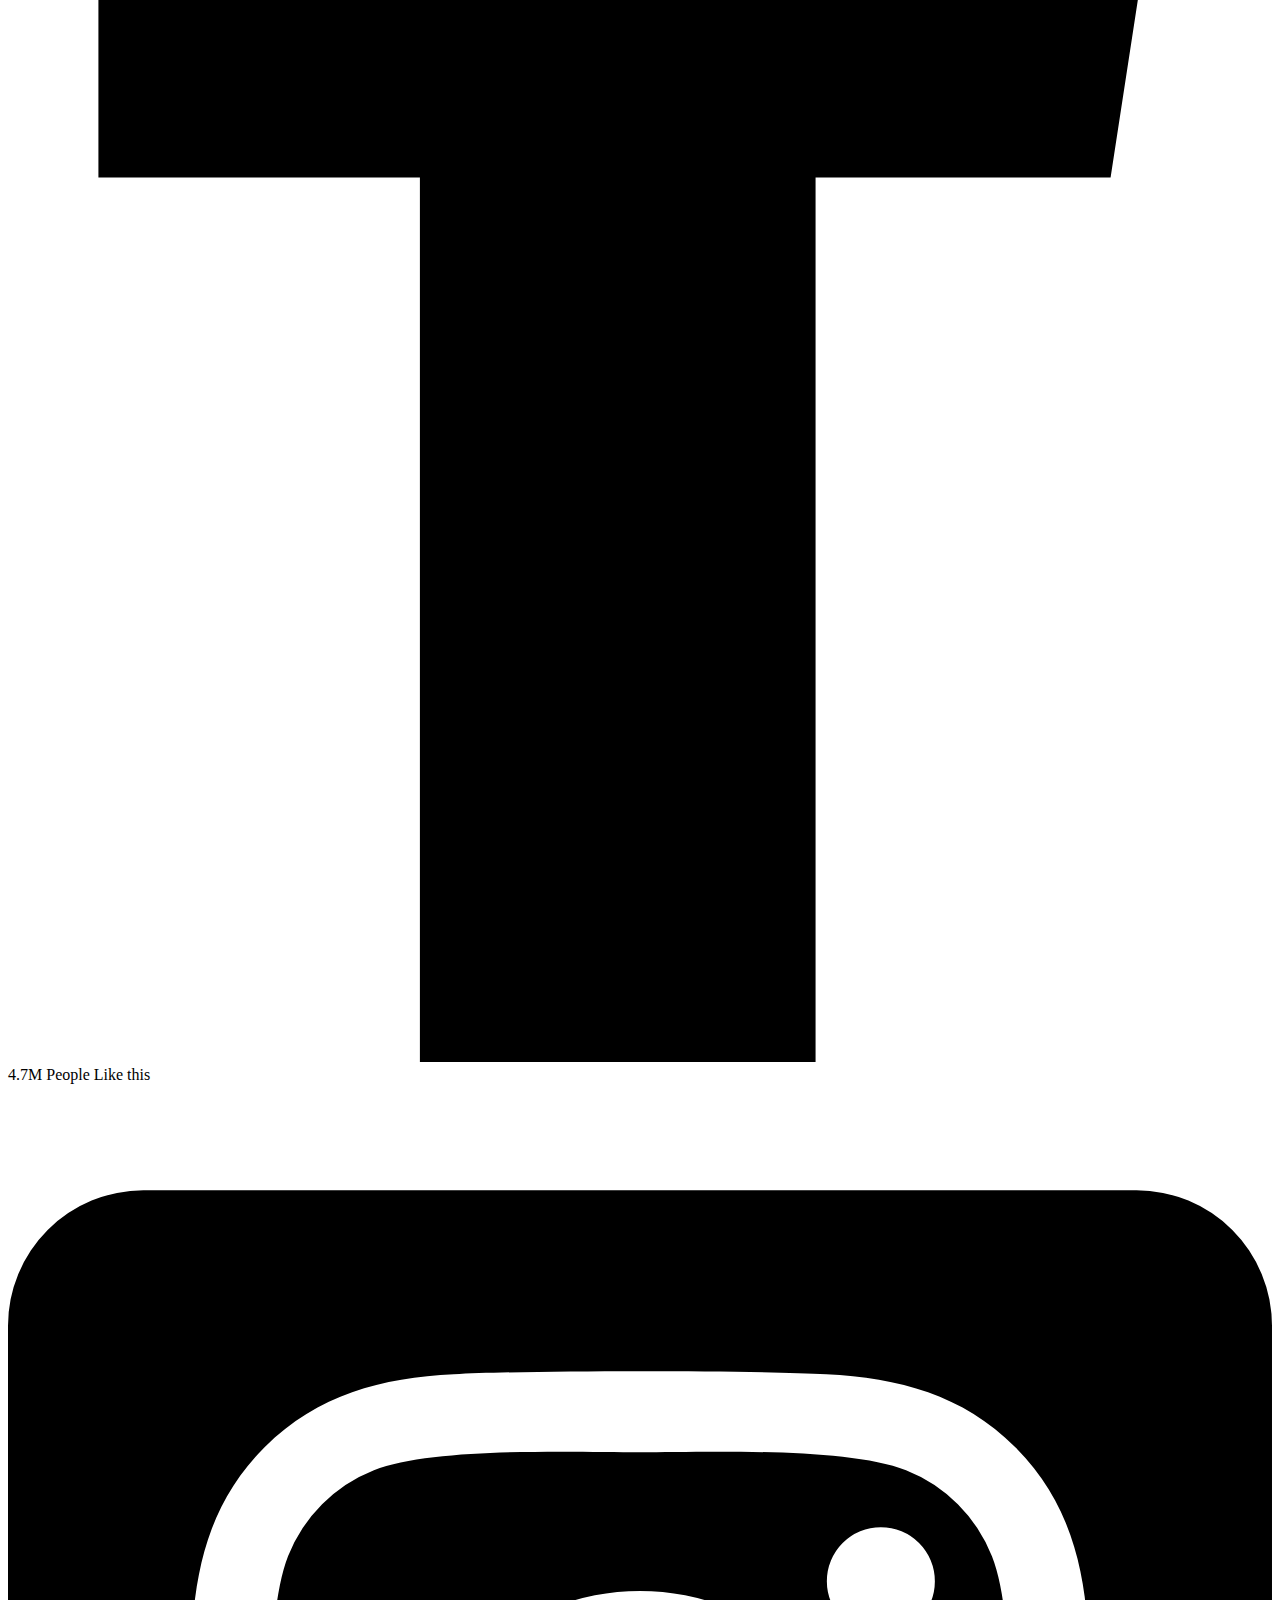
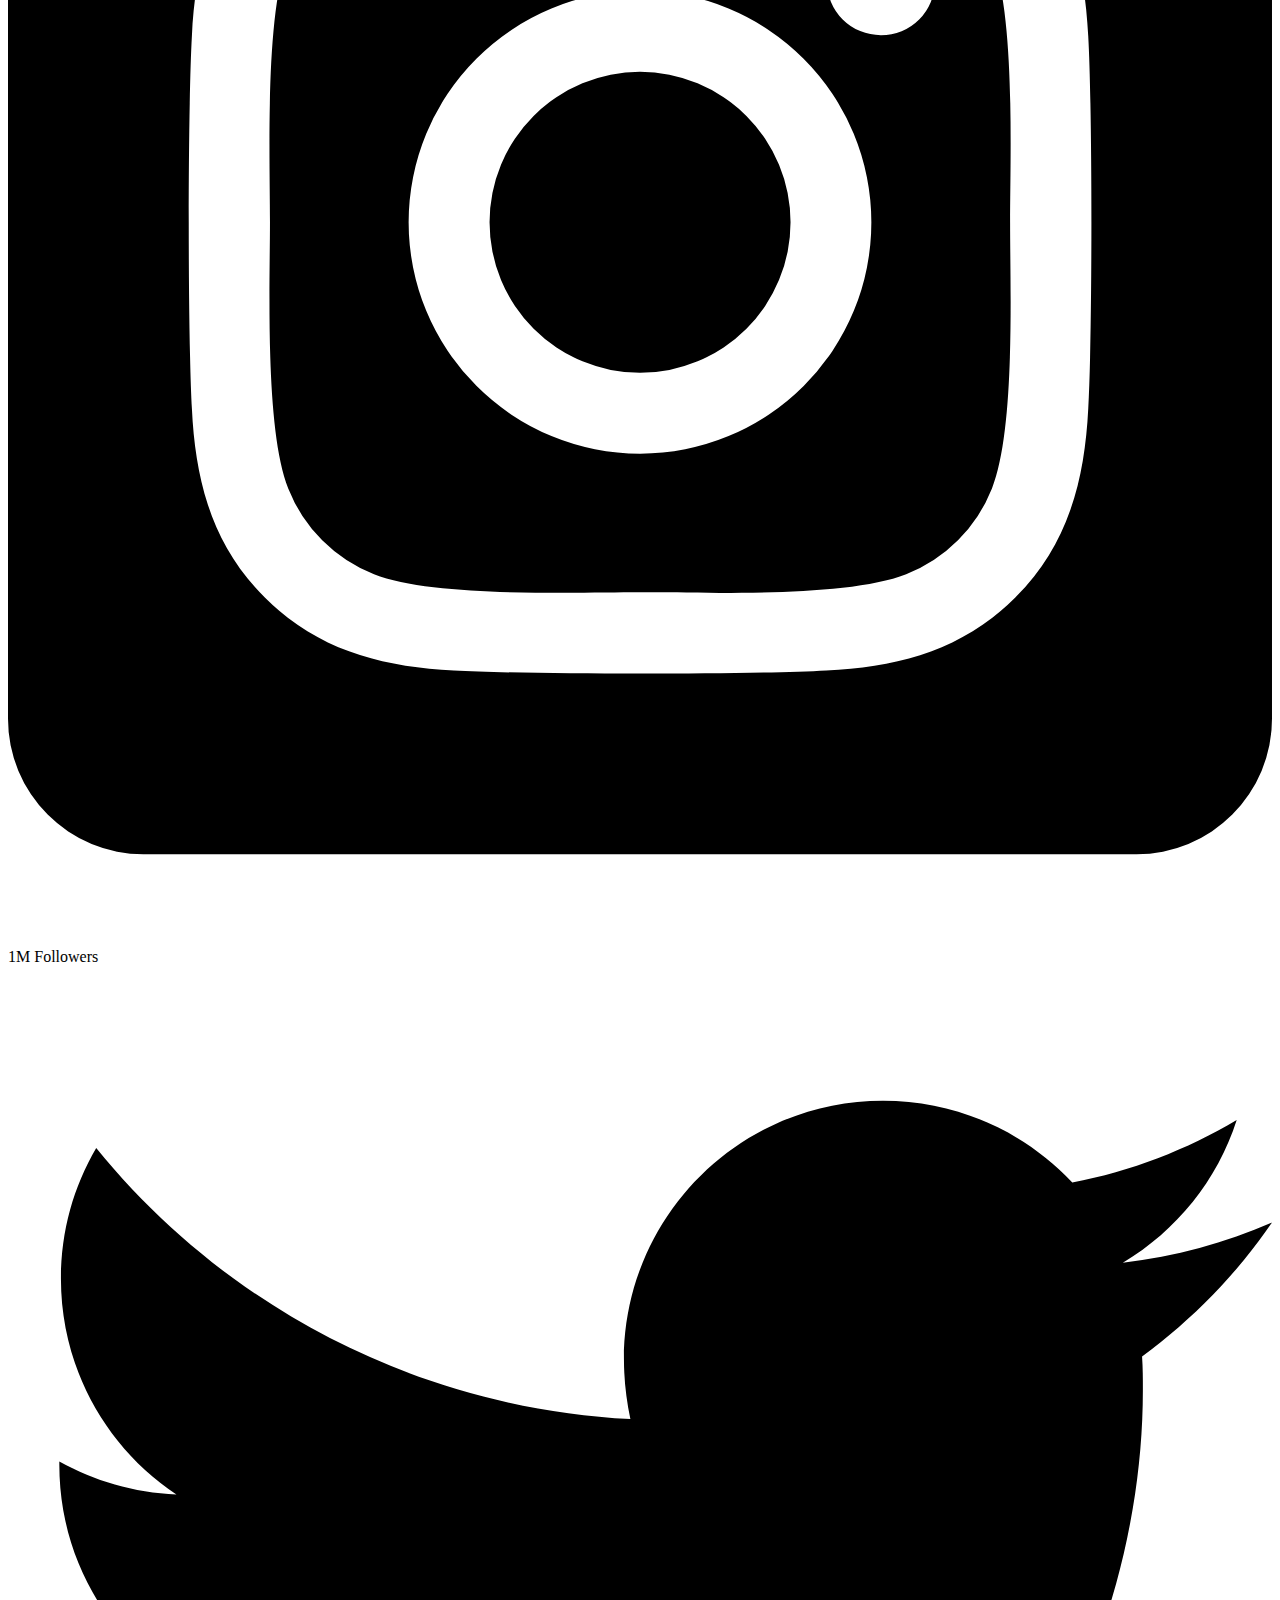
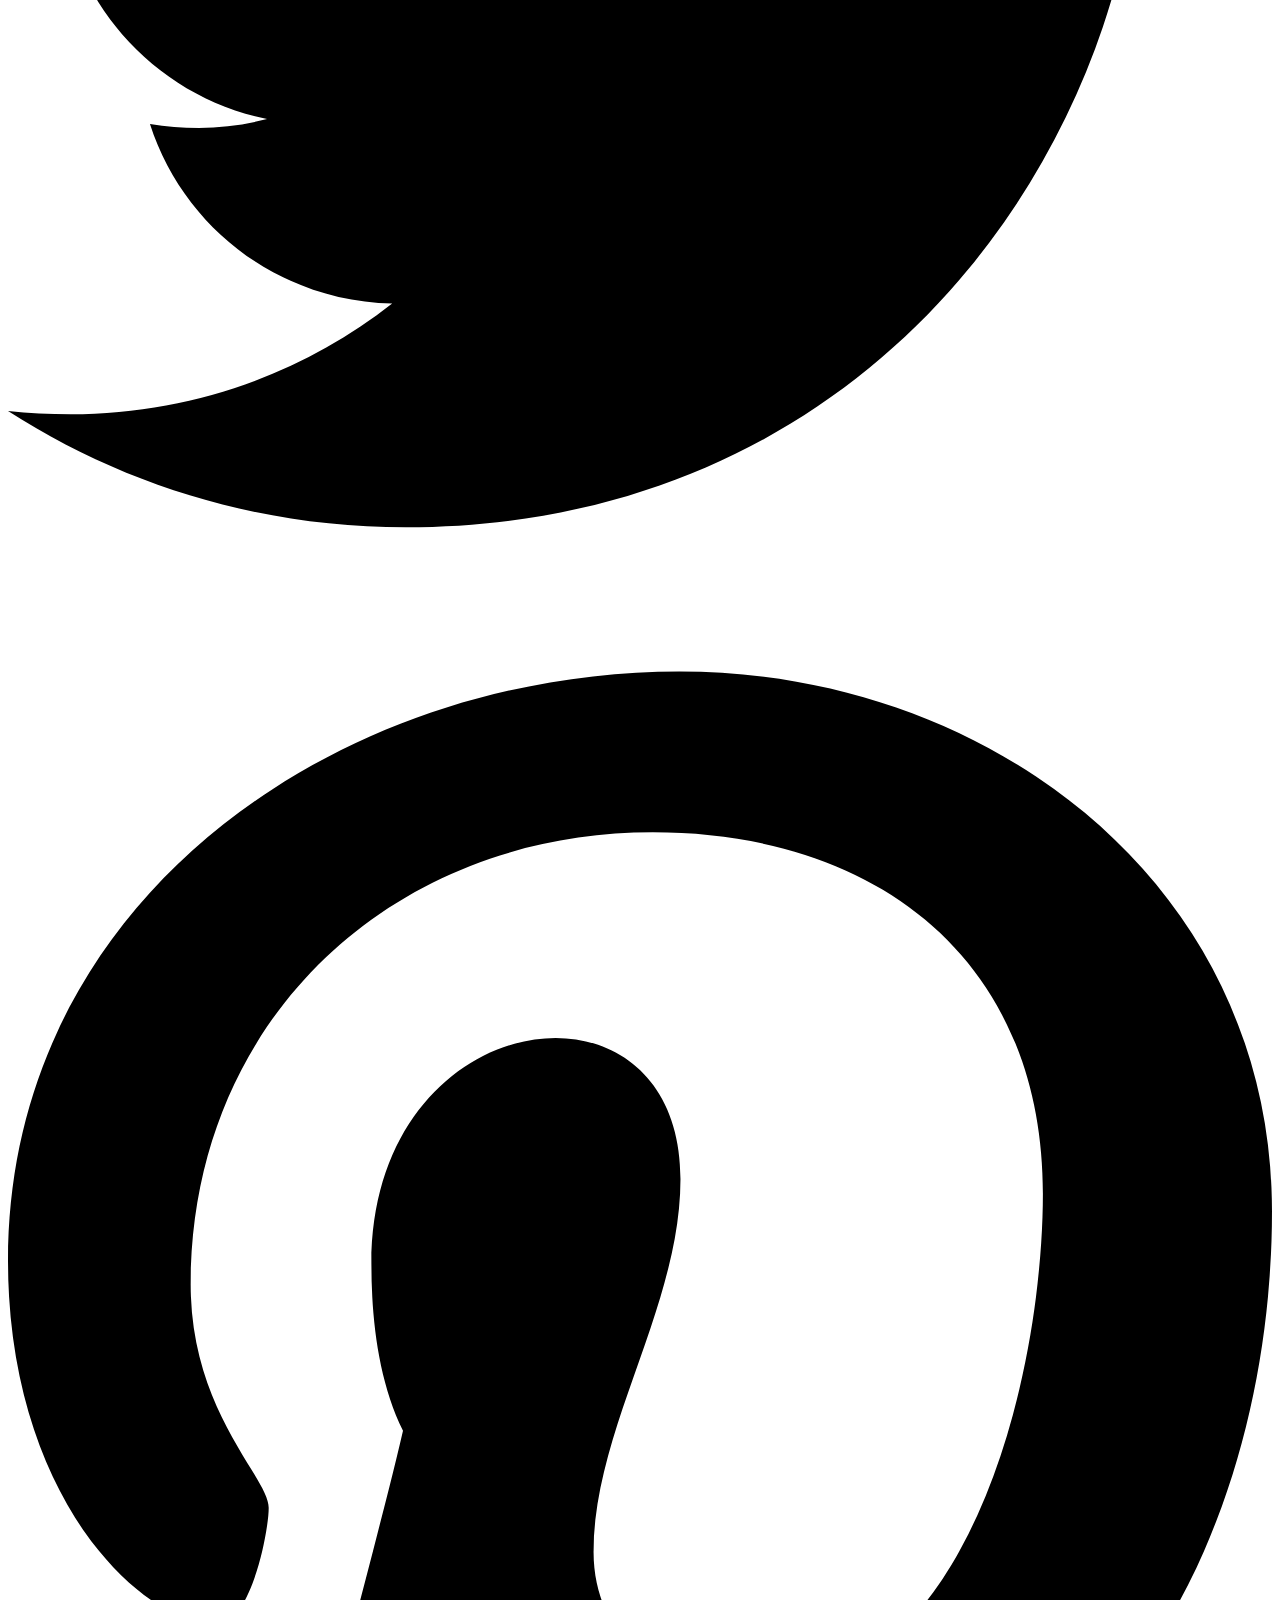
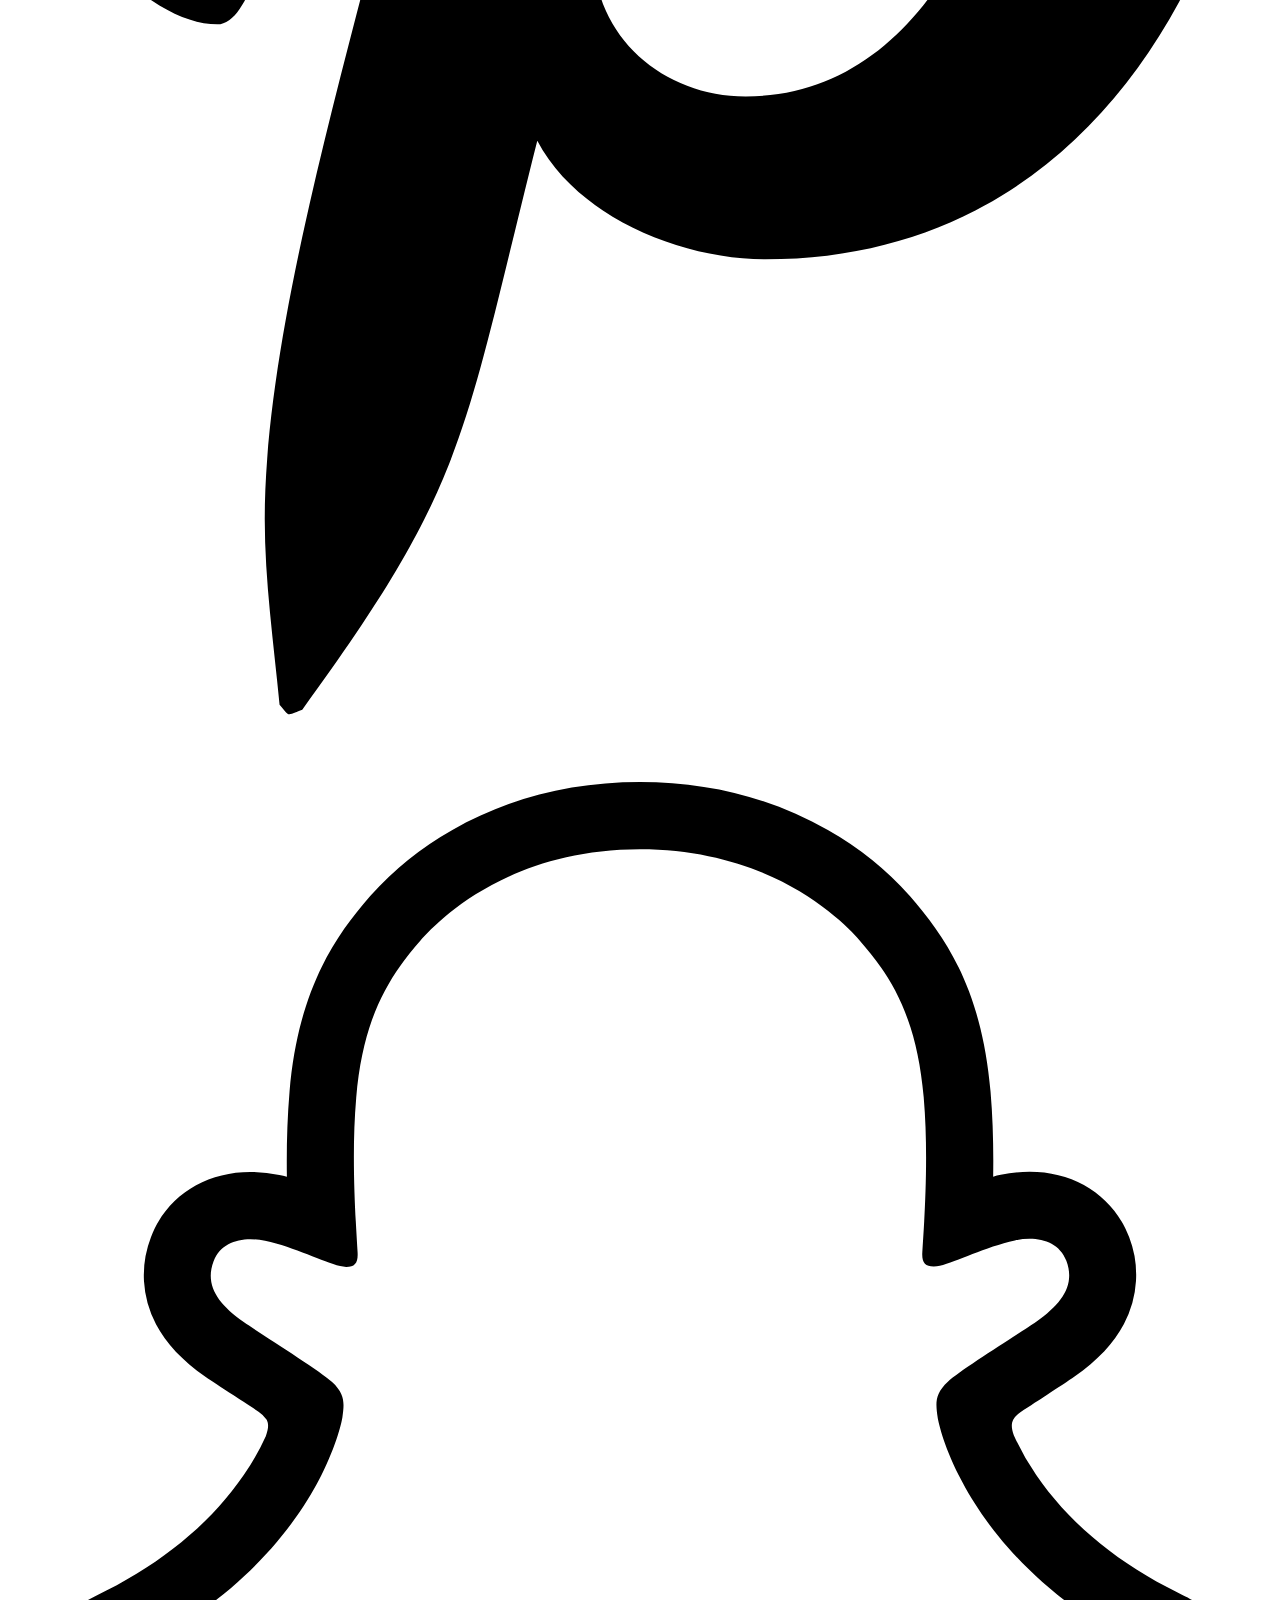
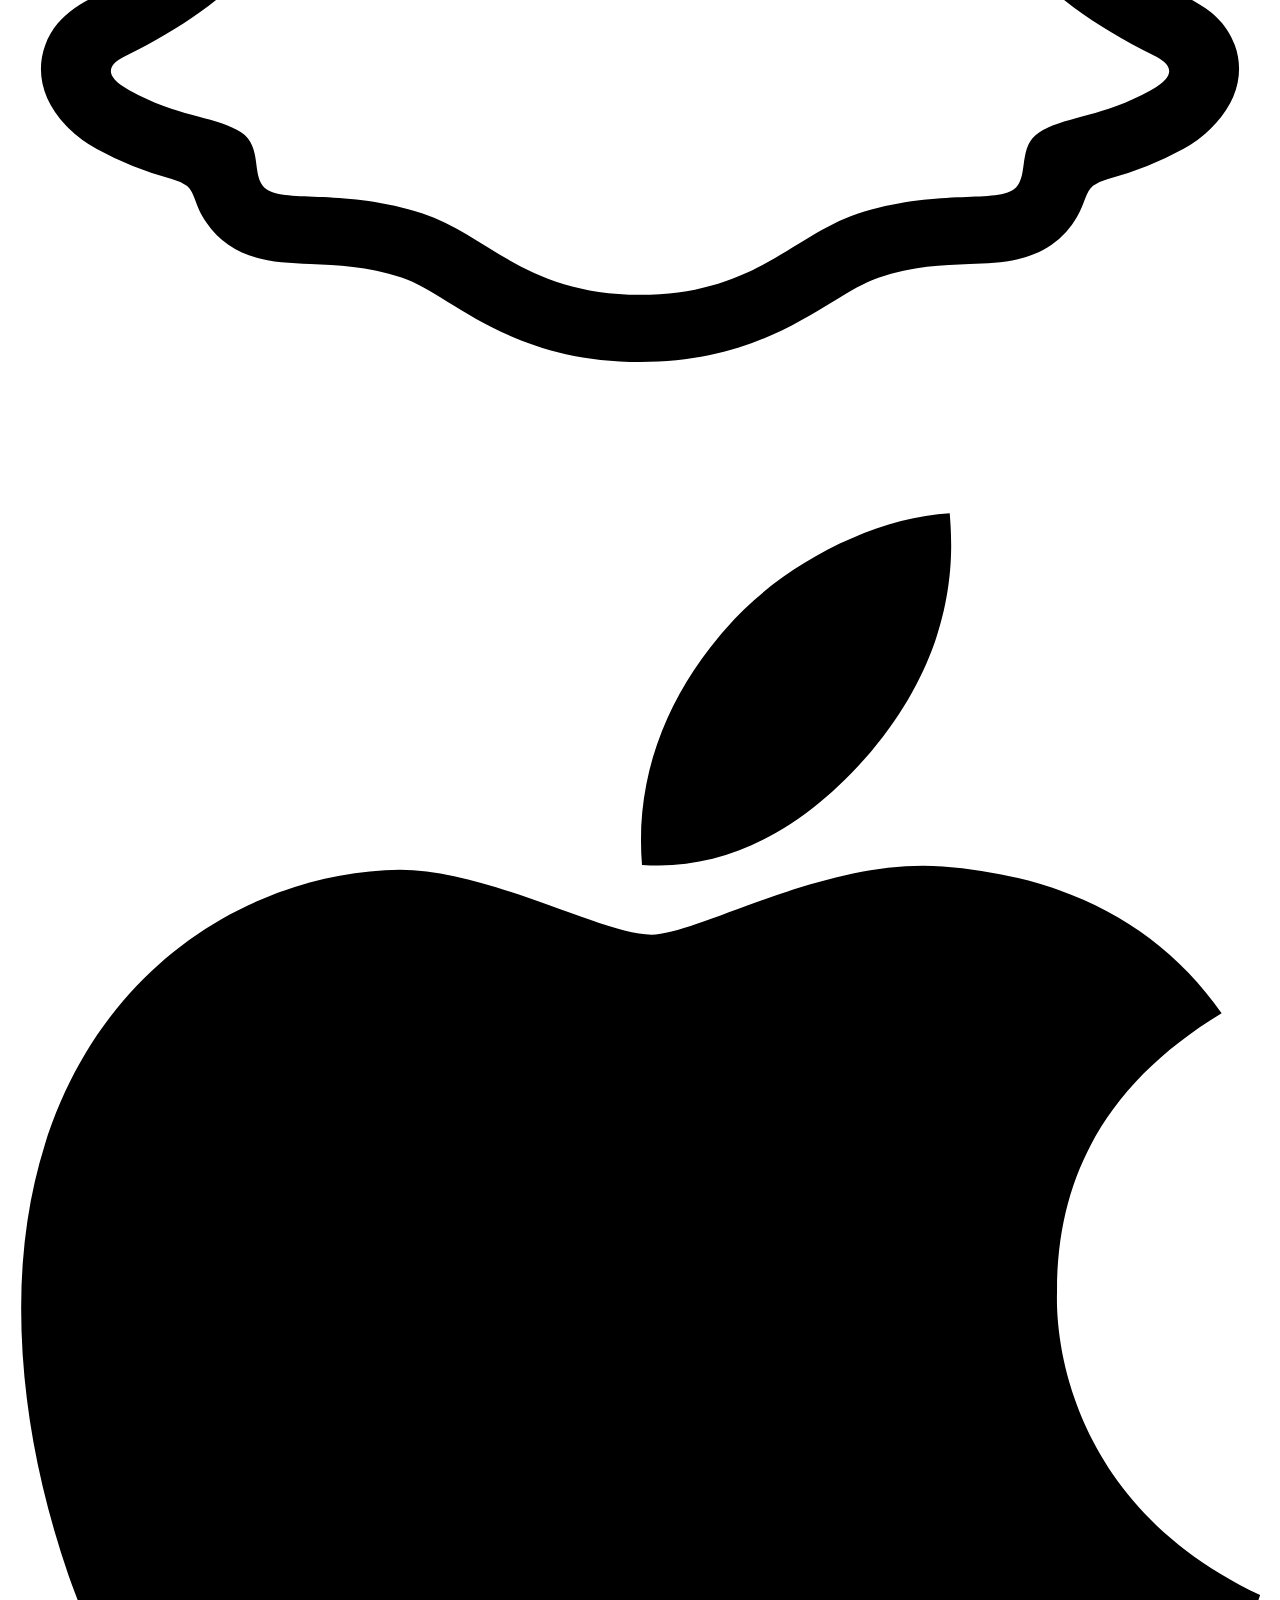
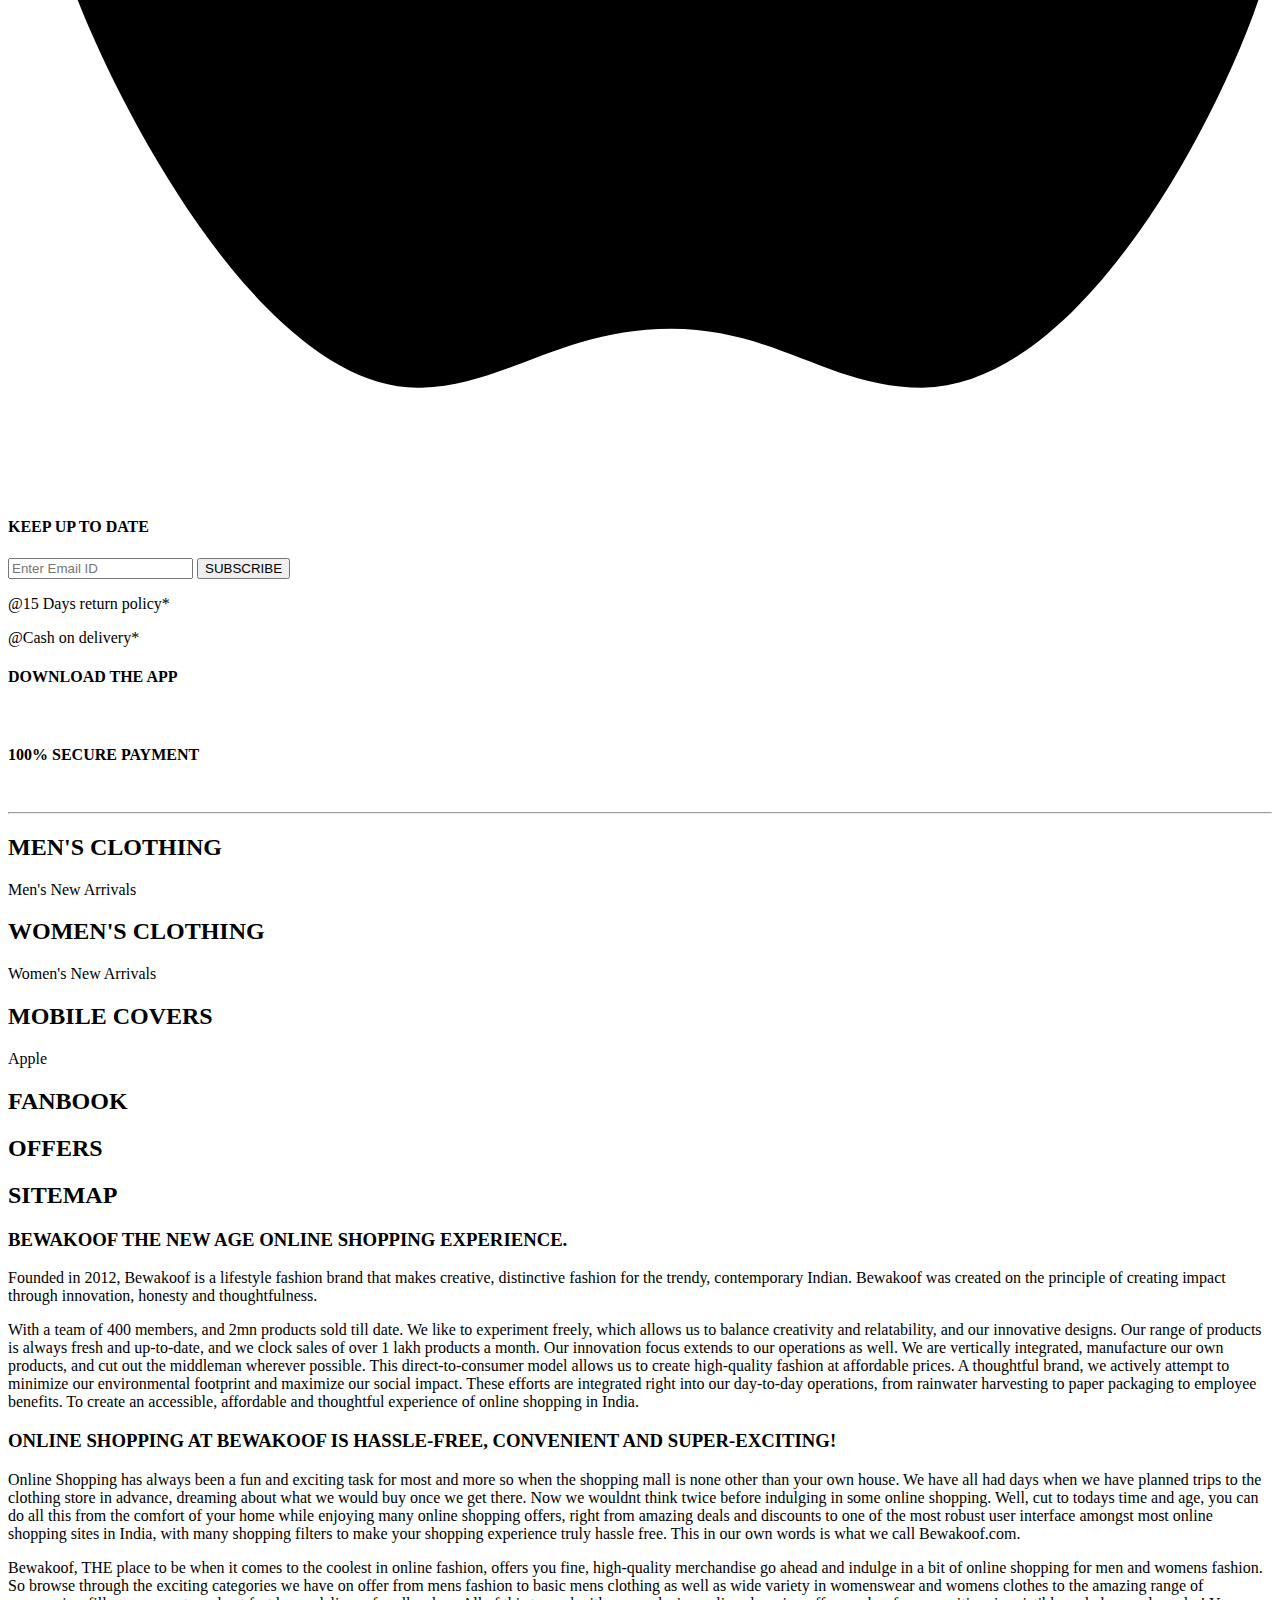
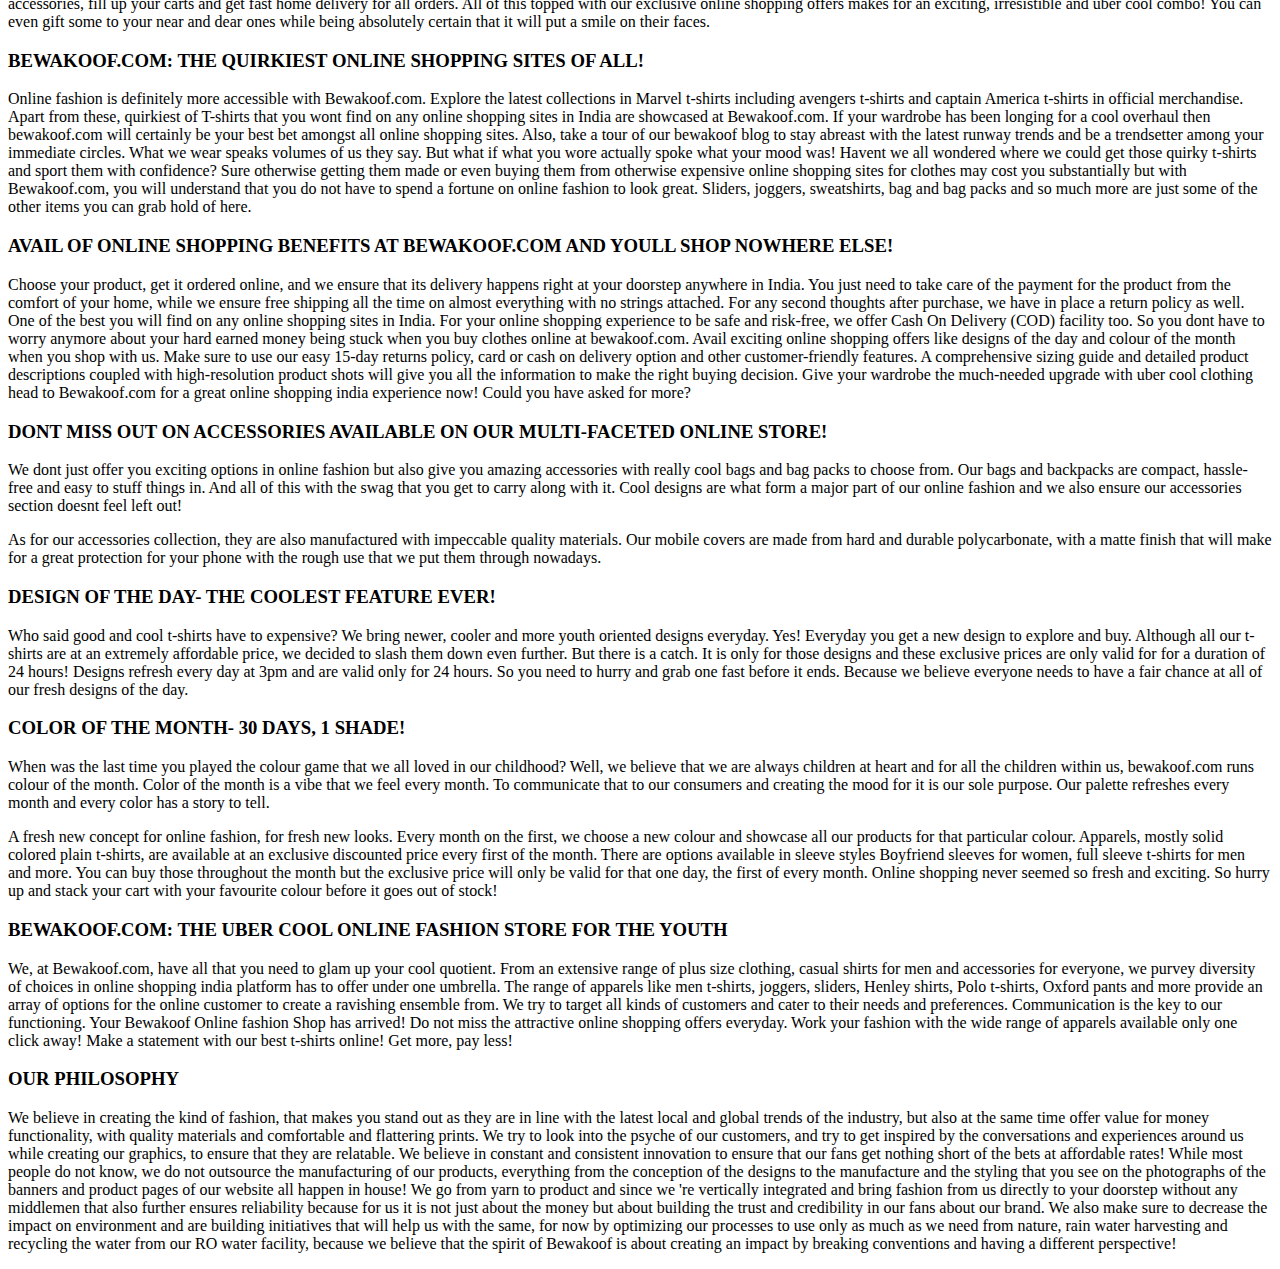
==== commit 383951ff: "Merge pull request #12 from udaykashyap/day_2" ====
--- a/index.html
+++ b/index.html
@@ -27,8 +27,14 @@
     </div>
     <div id="container">
         <div>
-            <a href="index.html"><img id="logo"  src="https://images.bewakoof.com/web/ic-desktop-normal-bwkf-logo.svg" alt="logo"></a>
-            <h4 id="hower1">Men</h4>
+            <img id="logo"  src="https://images.bewakoof.com/web/ic-desktop-normal-bwkf-logo.svg" alt="logo">
+            <h4 id="hower1">Men
+                <ul>
+                    <li>a</li>
+                    <li>b</li>
+                    <li>c</li>
+                </ul>
+            </h4>
             <h4 id="hower2">Women</h4>
             <h4 id="hower3">Mobile Cover</h4>
         </div>
--- a/secondnavbar.css
+++ b/secondnavbar.css
@@ -4,7 +4,7 @@
     border-bottom: 0.8px solid grey;
 }
 #container>:nth-child(1){
-    border: 0px solid blue;
+    border: 1px solid blue;
     width: 30%;height: auto;
     display: flex;justify-content: space-between;
     align-items: center; margin-left: 150px;
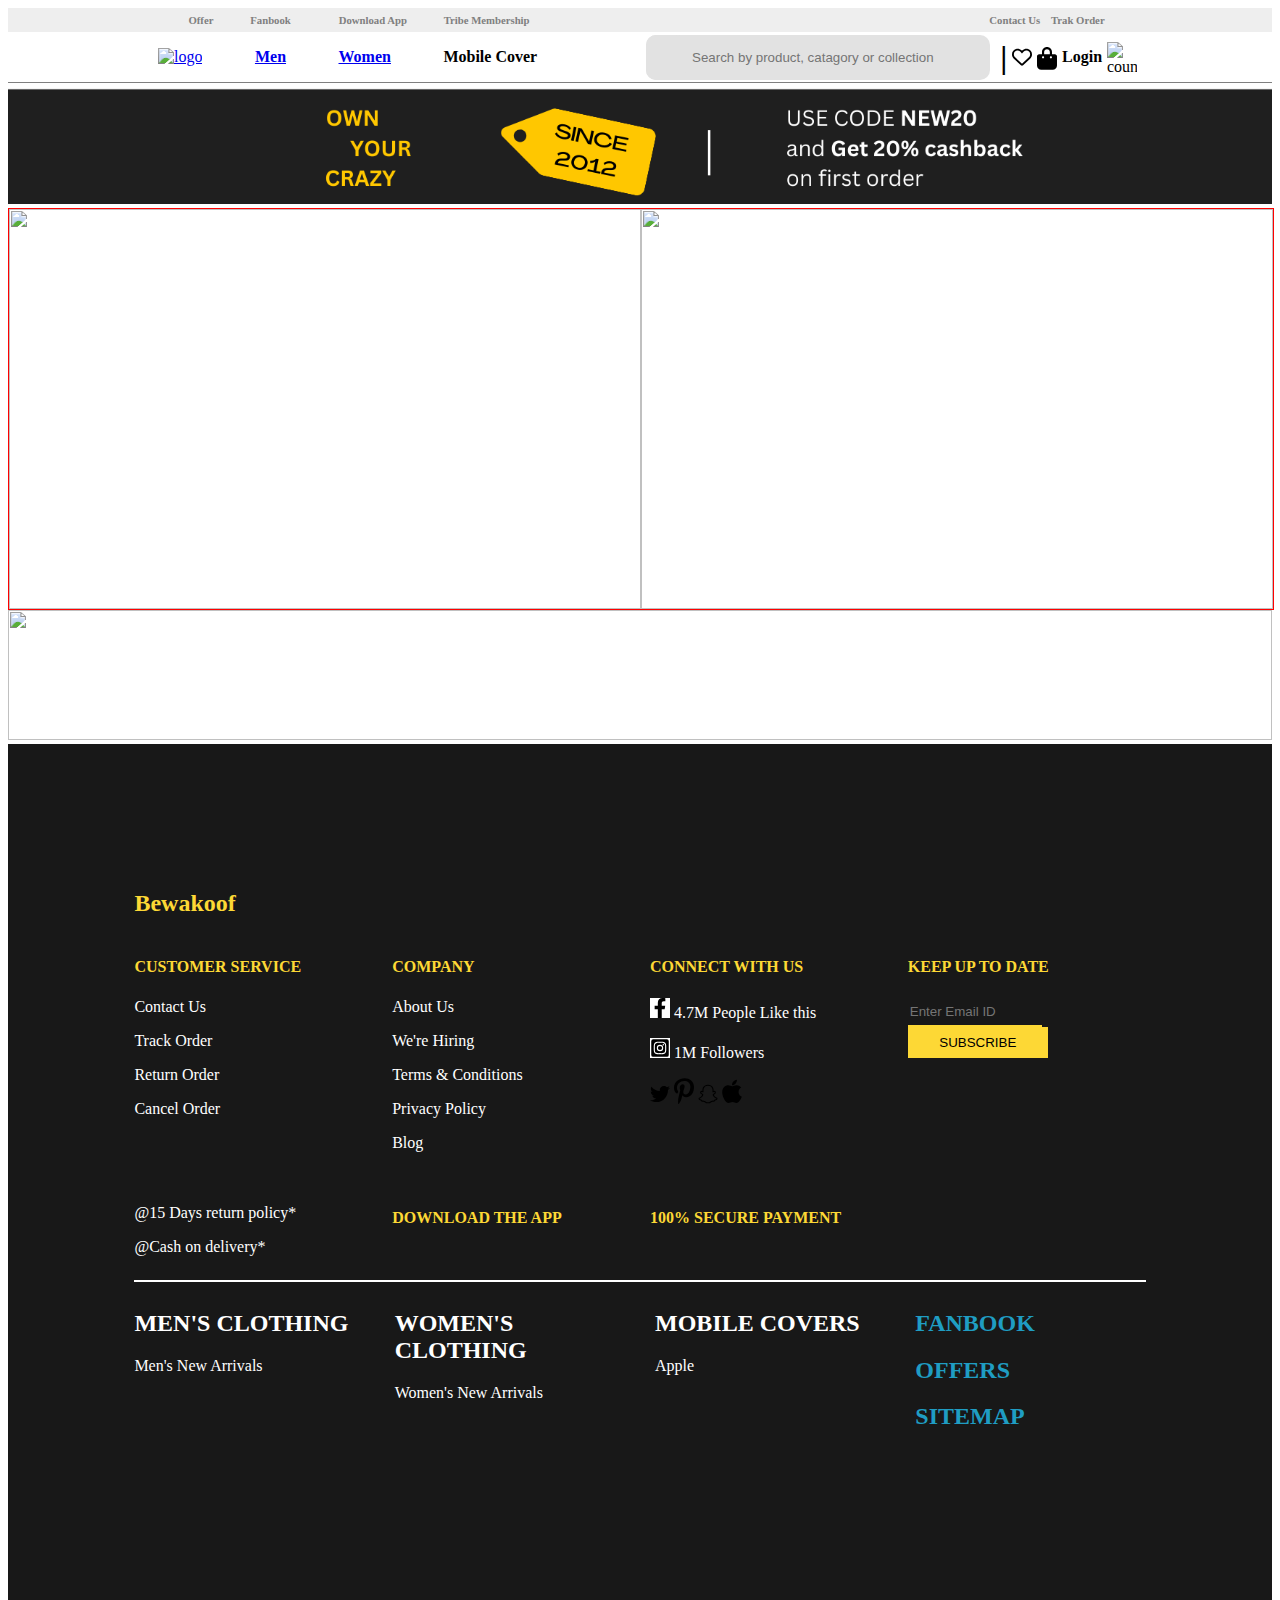
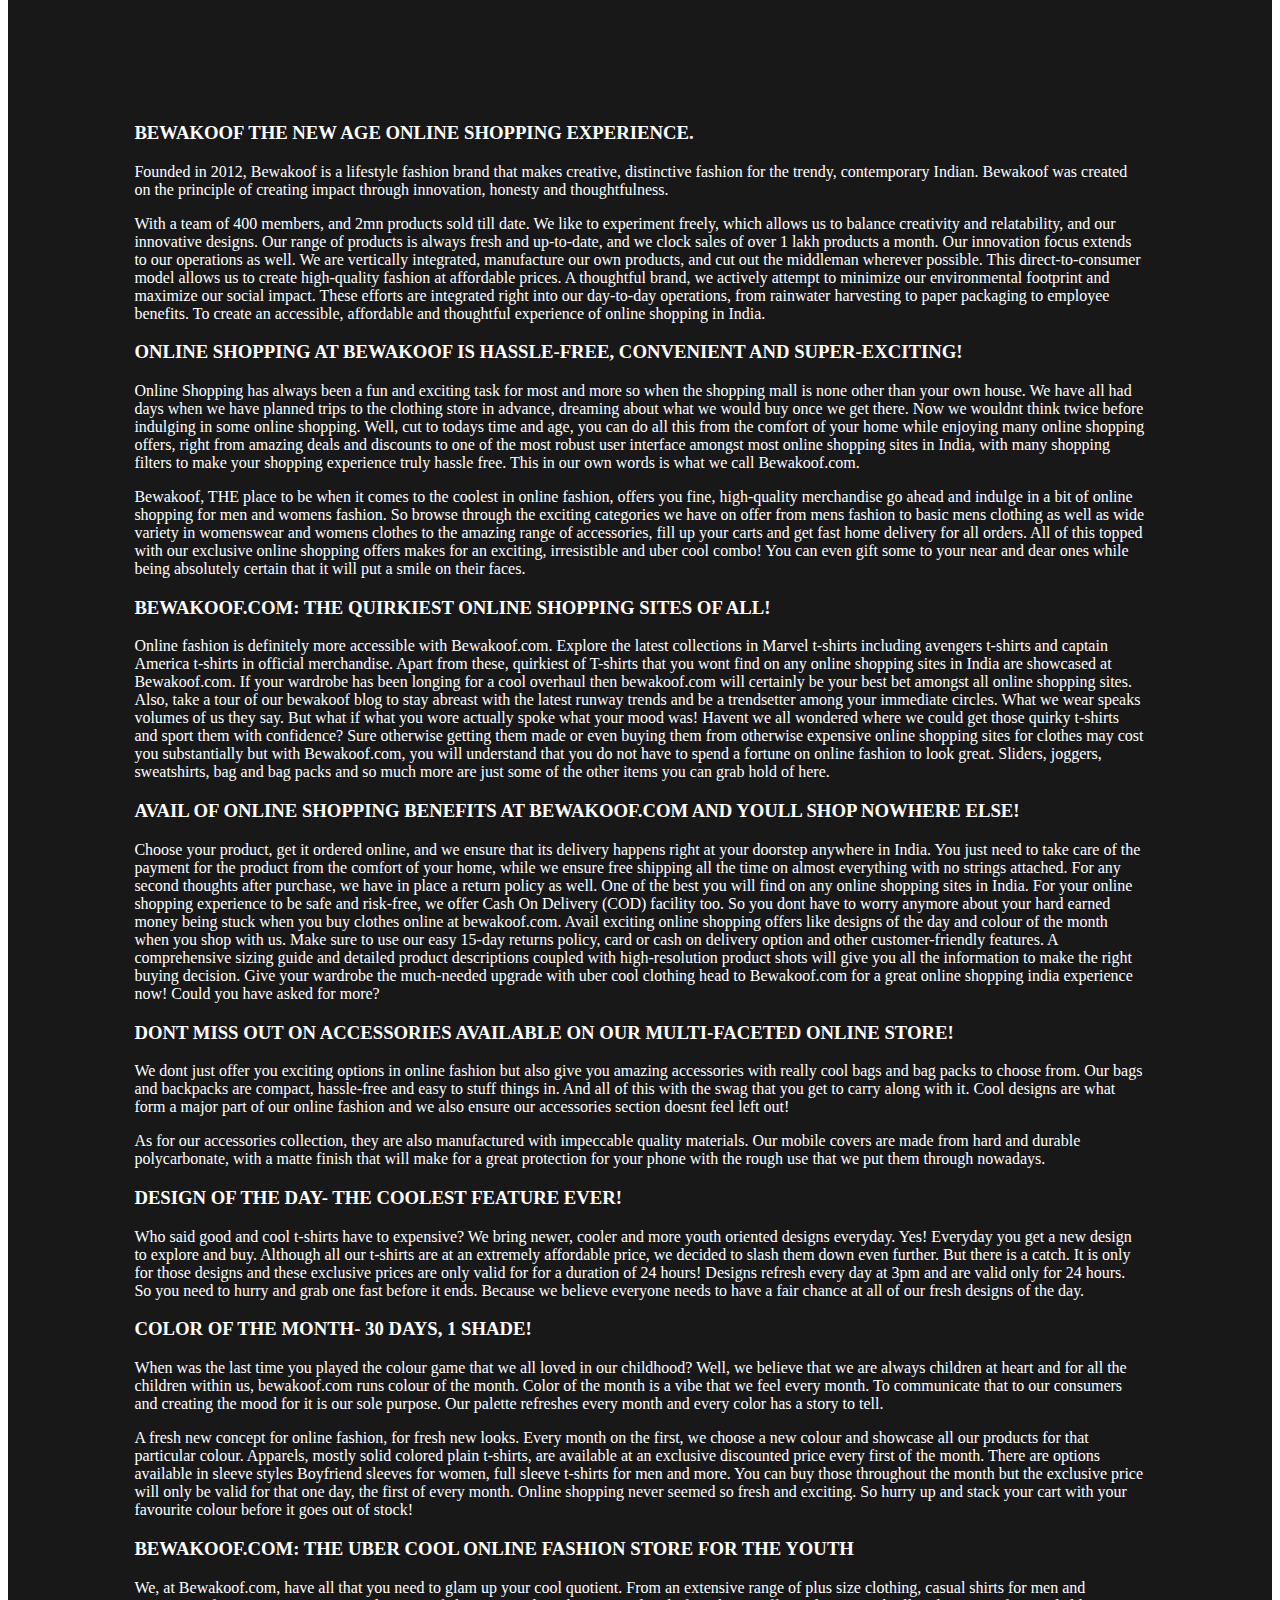
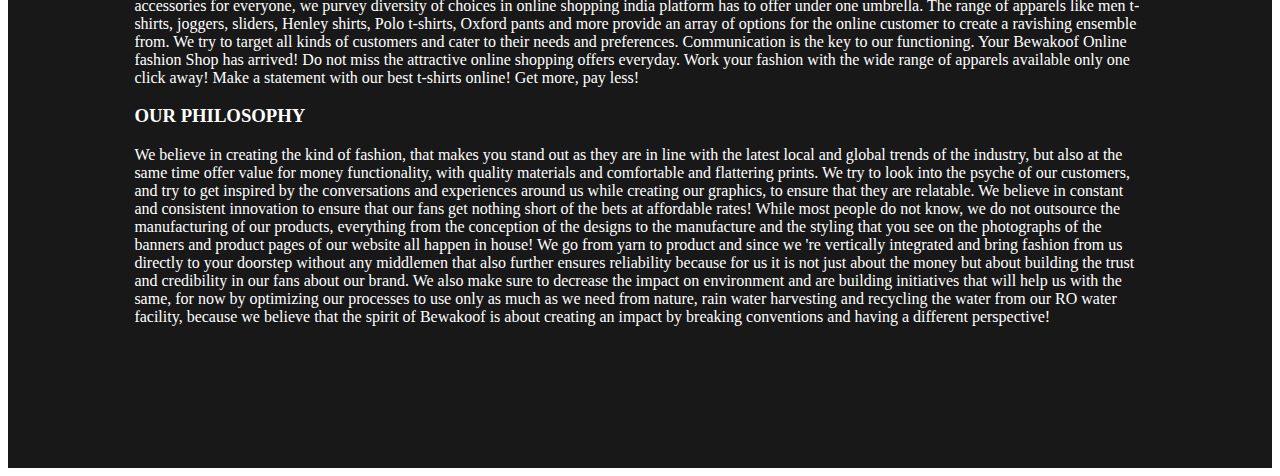
==== commit ef204ba7: "done" ====
--- a/index.html
+++ b/index.html
@@ -27,15 +27,9 @@
     </div>
     <div id="container">
         <div>
-            <img id="logo"  src="https://images.bewakoof.com/web/ic-desktop-normal-bwkf-logo.svg" alt="logo">
-            <h4 id="hower1">Men
-                <ul>
-                    <li>a</li>
-                    <li>b</li>
-                    <li>c</li>
-                </ul>
-            </h4>
-            <h4 id="hower2">Women</h4>
+            <a href="index.html"><img id="logo"  src="https://images.bewakoof.com/web/ic-desktop-normal-bwkf-logo.svg" alt="logo"></a>
+            <h4 id="hower1"><a href="mens.html">Men</a></h4>
+            <h4 id="hower2"><a href="women.html">Women</a></h4>
             <h4 id="hower3">Mobile Cover</h4>
         </div>
         <div>
@@ -59,9 +53,9 @@
 
     <div id="container3">
         <div><img src="top.png" alt=""></div>
-        <div>
-            <img src="https://images.bewakoof.com/web/Gender-Picker-Banner-desktop-mendesktopNEW-1651231162.jpg" alt="" id="img1">
-            <img src="https://images.bewakoof.com/web/Gender-Picker-Banner-desktop-Womendesktop-1651231163NEW.jpg" alt="" id="img2">
+        <div class="img45">
+            <img  src="https://images.bewakoof.com/web/Gender-Picker-Banner-desktop-mendesktopNEW-1651231162.jpg" alt="" id="img1">
+            <img  src="https://images.bewakoof.com/web/Gender-Picker-Banner-desktop-Womendesktop-1651231163NEW.jpg" alt="" id="img2">
         </div>
         <div><img src="https://images.bewakoof.com/web/Gender-Picker-Banner-desktop-footer-v1NEW.jpg" alt=""></div>
     </div>
--- a/secondnavbar.css
+++ b/secondnavbar.css
@@ -4,7 +4,7 @@
     border-bottom: 0.8px solid grey;
 }
 #container>:nth-child(1){
-    border: 1px solid blue;
+    border: 0px solid blue;
     width: 30%;height: auto;
     display: flex;justify-content: space-between;
     align-items: center; margin-left: 150px;
--- a/body.css
+++ b/body.css
@@ -0,0 +1,42 @@
+#container3{
+    border: 0px solid red;
+    margin-top: 5px; 
+}
+#container3>div{
+    margin-top:0px;
+}
+#container3>:nth-child(1) img{
+  width: 100%;
+}
+#container3>:nth-child(2){
+    display: flex;width: 100%;
+    
+}
+#container3>:nth-child(2) img{
+    width: 100%;height: 400px;
+    transition: 0.5s;
+}
+
+#img1:hover{
+    transform:scale(1.1);
+    z-index: 2; 
+}
+#img2:hover{
+    transform:scale(1.1);
+    z-index: 2; 
+}
+
+#container3>:nth-child(3) img{
+    width: 100%; height: 130px;
+}
+.bot{
+
+    width: 20px;height: 20px;
+    background-color: white;
+}
+.img45{
+    
+    border: 1px solid red;
+    width: 100%;height: auto;
+    overflow: hidden;
+}--- a/footer.css
+++ b/footer.css
@@ -0,0 +1,53 @@
+#footer{
+    padding: 10%;
+    background-color: #181818;
+    color: white;
+}
+#footer>:nth-child(1){
+    color: #fdd835;
+
+}
+#card h4{
+    color: #fdd835;
+}
+#card{
+    border: 0px solid red;
+    display: grid;
+    grid-template-columns: repeat(4,1fr);
+    grid-template-rows: repeat(2,auto);
+    gap: 20px;
+}
+
+hr{
+    border: 1px solid white;
+}
+.card2{
+    display: grid;
+    grid-template-columns: repeat(4, 1fr);
+    grid-template-rows: repeat(1, auto);
+    gap: 30px;
+}
+
+#last{
+    padding: 10%;margin-top: 0px;
+    background-color: #181818;
+    color: white;
+}
+#input1{
+    background: transparent; width: 130px;
+    border: 0px;outline: none;height: 25px;
+    border-bottom: 2px solid #fdd835;margin-right: -20px;
+}
+form button{
+    width: 140px;height: 31px;
+    border: 0px;background-color: #fdd835;
+    
+}
+.blue{
+    color: #1f9dc3;
+}
+.bot2{
+    width: 20px;width: 20px;
+    display:inline;
+    
+}